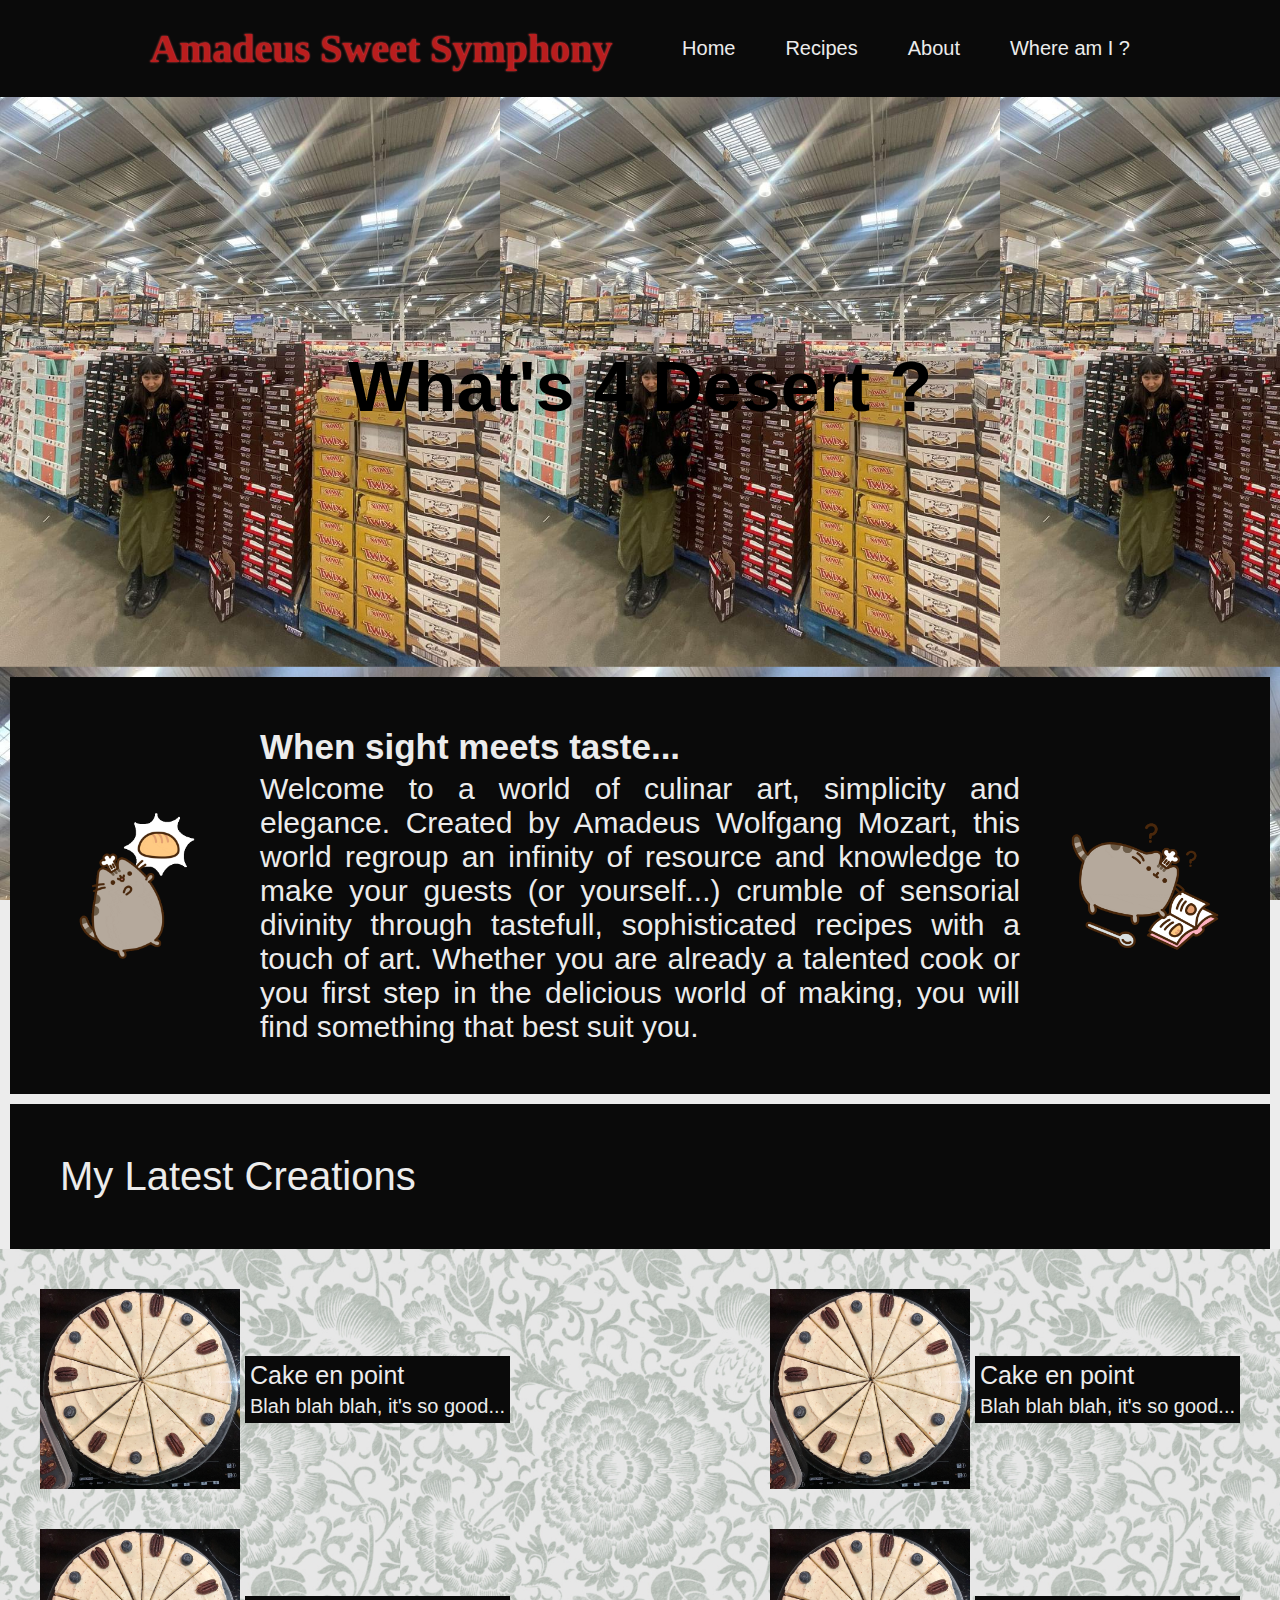
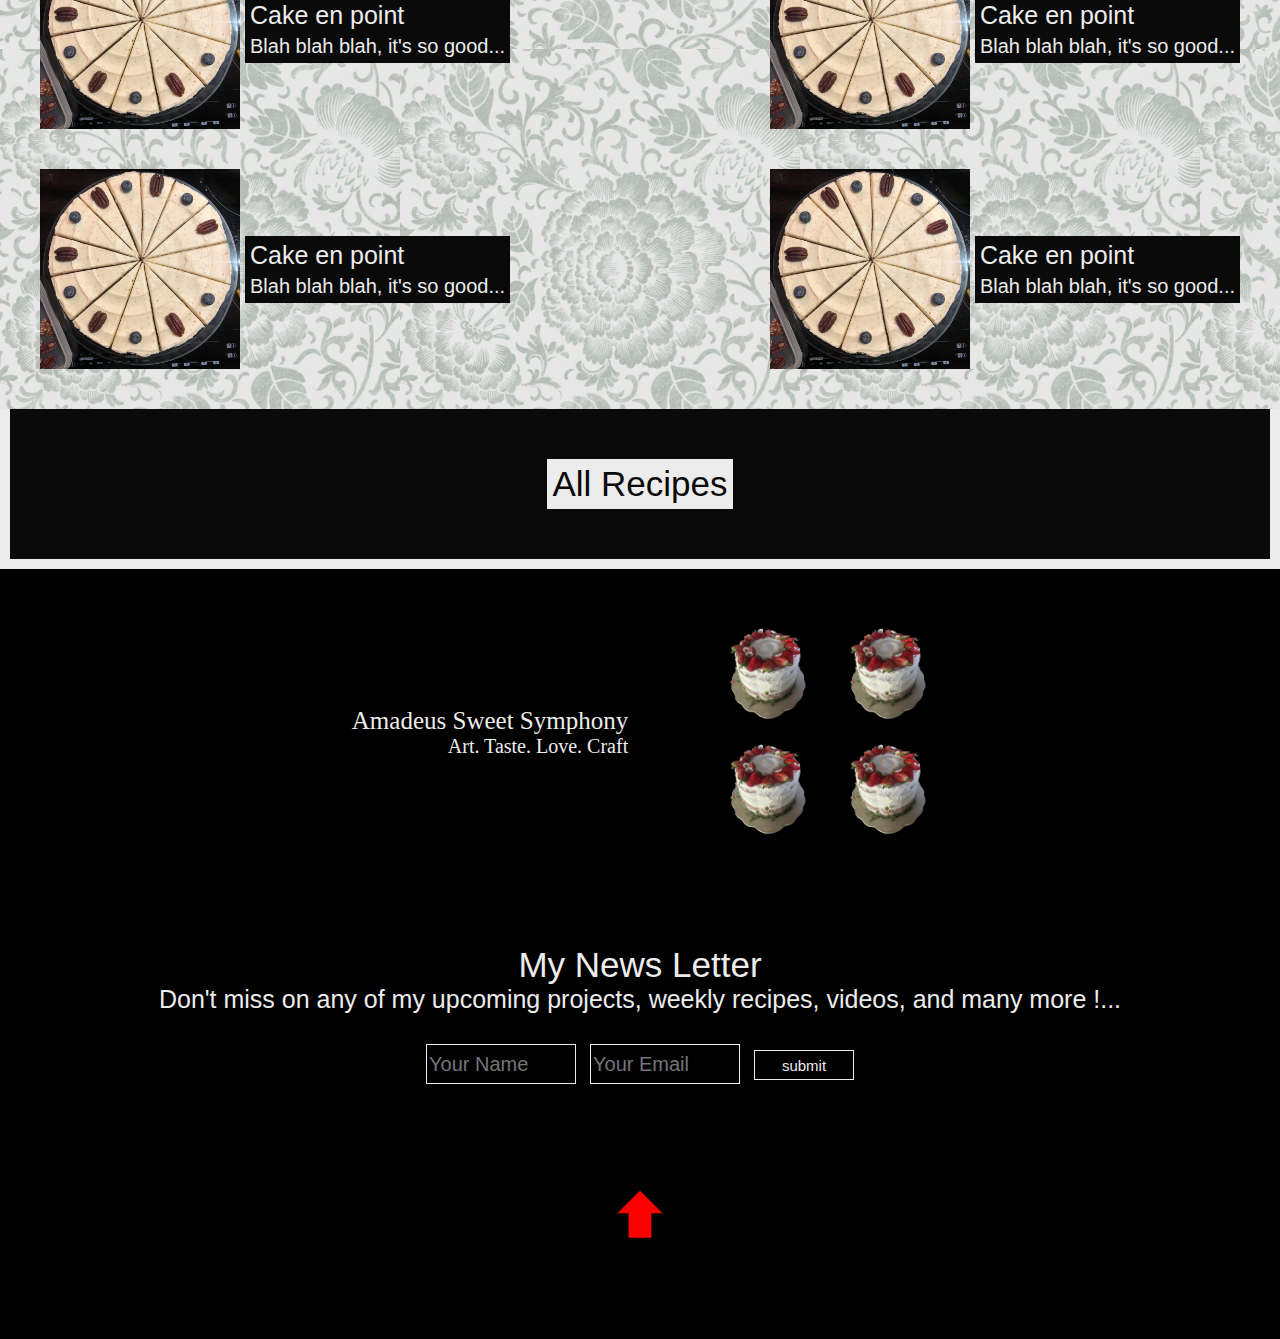
==== index.html @ 55753dbe "finish fotter placement and changed some img" ====
<!DOCTYPE html>
<html lang="en">
<head>
    <meta charset="UTF-8">
    <meta name="viewport" content="width=device-width, initial-scale=1.0">
    <title>First Odin Projects</title>
    <link rel="stylesheet" href="css.css">
</head>
<body>

    <!-- header -->
<div class="header" id="top">
  <div class="name">Amadeus Sweet Symphony</div>
  <ul>
    <li><a href="index.html">Home</a>
    <li id="drop-recipes"><a href="#">Recipes</a>
      <div class="dropdown-recipes">
        <a class="drop-elements" href="#">Cake and Desert</a>
        <a class="drop-elements" href="#">Vegan</a>
        <a class="drop-elements" href="#">Breads and Buns</a>
        <a class="drop-elements" href="#">Specials</a>
        <a class="drop-elements" href="#">Savory</a>
      </div></li>
    <li id="drop-recipes"><a href="#">About</a>
      <div class="dropdown-recipes">
        <a class="drop-elements" href="#">Who is Amadeus ?</a>
        <a class="drop-elements" href="#">Q&A</a>
        <a class="drop-elements" href="#">My must-have kitchen tools</a>
      </div></li>
    <li><a href="#">Where am I ?</a></li>
  </ul>
</div>

<!-- enjoy your meal -->
<div class="enjoy">What's 4 Desert ?</div>

<!-- intro text -->
<div class="intro-gif">
  <img src="image/bread-cat.gif" class="gif">
  <div class="intro">
    <div class="title-intro">When sight meets taste...</div>
    <div class="text-intro">Welcome to a world of culinar art, simplicity and
      elegance. Created by Amadeus Wolfgang Mozart, this world regroup an infinity
    of resource and knowledge to make your guests (or yourself...) crumble of sensorial
  divinity through tastefull, sophisticated recipes with a touch of art. Whether you are 
  already a talented cook or you first step in the delicious world of making, you will
  find something that best suit you.
</div>
  </div>
  <img src="image/book-cat.gif" class="gif">
</div>

<!-- latest creation -->
<div class="latest-creation">

  <div class="title-selection">My Latest Creations</div>

<div class="recipe-selection">
  <a href="#"><div class="link-recipe">
    <img src="image/carrotcake.jpeg" class="photo-link">
    <div class="title-descri-link">
      <div class="title-link">Cake en point</div>
      <div class="descri-link">Blah blah blah, it's so good...</div>
    </div>
  </div></a>

   <a href="#"><div class="link-recipe">
    <img src="image/carrotcake.jpeg" class="photo-link">
    <div class="title-descri-link">
      <div class="title-link">Cake en point</div>
      <div class="descri-link">Blah blah blah, it's so good...</div>
    </div>
   </div></a>

   <a href="#"><div class="link-recipe">
    <img src="image/carrotcake.jpeg" class="photo-link">
    <div class="title-descri-link">
      <div class="title-link">Cake en point</div>
      <div class="descri-link">Blah blah blah, it's so good...</div>
    </div>
   </div></a>

   <a href="#"><div class="link-recipe">
    <img src="image/carrotcake.jpeg" class="photo-link">
    <div class="title-descri-link">
      <div class="title-link">Cake en point</div>
      <div class="descri-link">Blah blah blah, it's so good...</div>
    </div>
   </div></a>

   <a href="#"><div class="link-recipe">
    <img src="image/carrotcake.jpeg" class="photo-link">
    <div class="title-descri-link">
      <div class="title-link">Cake en point</div>
      <div class="descri-link">Blah blah blah, it's so good...</div>
    </div>
   </div></a>

   <a href="#"><div class="link-recipe">
    <img src="image/carrotcake.jpeg" class="photo-link">
    <div class="title-descri-link">
      <div class="title-link">Cake en point</div>
      <div class="descri-link">Blah blah blah, it's so good...</div>
    </div>
   </div></a>
</div>

<a href="#"><div class="all-recipe">All Recipes</div></a>


</div>

<!-- social media -->
<div class="media">
  <div class="ama-love">
<div class="ama">Amadeus Sweet Symphony</div>
<div class="love">Art. Taste. Love. Craft</div>
  </div>

  <div class="icon-media">
<a class="pinterset" href="https://www.pinterest.fr/amed3e/" target="_blank"><img src="image/sweetcake.PNG"></a>
<a class="instagram" href="https://www.instagram.com/amed3e/" target="_blank"><img src="image/sweetcake.PNG"></a>
<a class="youtube"><img src="image/sweetcake.PNG"></a>
<a class="patreon"><img src="image/sweetcake.PNG"></a>
  </div>
</div>

<!-- news letter -->
<div class="news-letter">
  <div class="nl-title-descri">
    <div class="nl-title">My News Letter</div>
    <div class="nl-descri">Don't miss on any of my upcoming projects, weekly recipes, videos, and many more !...</div>
  </div>

  <form class="submit-section">
    <input type="text" class="fname" placeholder="Your Name">
    <input type="email" class="email" placeholder="Your Email">
    <input type="submit" value="submit" class="submit">
  </form>
</div>

<div class="red-arrow">
<a href="#top" class="arrow"><img src="image/red-arrow-down-icon-png-30.png"></a>
</div>


</body>
</html>
---- css.css ----
* {box-sizing:border-box}

body {margin: 0;
background-image: url(image/douille-costco.jpeg);
background-size: 500px;
background-color: rgb(236, 236, 236);
background-attachment: fixed;}
html, body {scroll-behavior: smooth;}


/* header */
.header {display: flex;
justify-content: space-between;
align-items: center;
padding: 25px 150px;
background-color: rgb(10, 10, 10);
}

.name {color: rgb(185, 29, 29);
text-shadow: 0 0 2px #fc5757;
font-size: 40px;
font-family: Cambria, Cochin, Georgia, Times, 'Times New Roman', serif;
font-weight: bold;}

ul {margin: 0;
padding: 0;
display: flex;
justify-content: center;
align-items: center;
gap: 50px;}

li {list-style-type: none;
font-size: 20px;
font-family: 'Gill Sans', 'Gill Sans MT', Calibri, 'Trebuchet MS', sans-serif;}

a {text-decoration: none;
color: rgb(236, 236, 236);}
a:hover {color: rgb(185, 29, 29);}

.dropdown-recipes {
    display: none;
    position: absolute;
padding: 15px 10px 0;
background-color: rgb(10, 10, 10);}
#drop-recipes:hover .dropdown-recipes {display: flex;
flex-direction: column;
}
.drop-elements {margin-bottom: 10px;
color: rgb(236, 236, 236);}
.drop-elements:hover {color: rgb(200, 188, 247)}

/* enjoy your meal */
.enjoy {font-size: 70px;
font-family: 'Gill Sans', 'Gill Sans MT', Calibri, 'Trebuchet MS', sans-serif;
margin: 250px 100px;
text-align: center;
font-weight: bold;}



/* intro text */

.gif {width: 150px;
}
.intro-gif {background-color: rgb(10, 10, 10);
    margin: 250px 10px 0;
    display: flex;
justify-content: space-between;
align-items: center;
color: rgb(236, 236, 236);
font-family: 'Gill Sans', 'Gill Sans MT', Calibri, 'Trebuchet MS', sans-serif;
padding: 50px;
gap: 50px;
}
.intro {display: flex;
flex-direction: column;
justify-content: center;
align-self: center;
gap: 5px;
}
.title-intro {font-size: 35px;
align-self: flex-start;
font-weight: bold;
}
.text-intro {font-size: 30px;
text-align: justify;
}

/* latest creation */
.latest-creation {background-color: rgb(10, 10, 10);
margin: 10px;
display: flex;
flex-direction: column;
align-items: center;
padding: 50px;
}
.title-selection {align-self: flex-start;
font-size: 40px;
font-family: 'Gill Sans', 'Gill Sans MT', Calibri, 'Trebuchet MS', sans-serif;
color: rgb(236, 236, 236);
margin-bottom: 50px;}

.photo-link {width: 200px;
height: 200px;
object-fit: cover;
}
.recipe-selection {display: flex;
    justify-content: space-between;
background-image: url(image/vert.png);
background-size: 400px;
padding: 40px;
width: 100vw;
gap: 40px;
flex-wrap: wrap;
}
.link-recipe {display: flex;
justify-content: center;
align-items: center;
gap: 5px;
color: rgb(236, 236, 236);
font-size: 20px;
font-family: 'Gill Sans', 'Gill Sans MT', Calibri, 'Trebuchet MS', sans-serif;
}
.title-descri-link {display: block;
background-color: rgb(10, 10, 10);
padding: 5px;
}
.title-link {font-size: 25px;
margin-bottom: 5px;}

.all-recipe {align-self: center;
font-size: 35px;
font-family: 'Gill Sans', 'Gill Sans MT', Calibri, 'Trebuchet MS', sans-serif;
margin-top: 50px;
background-color: rgb(236, 236, 236);
color: rgb(10, 10, 10);
padding: 5px;
}
.all-recipe:hover {background-color: rgb(212, 212, 212);}

/* social media */
.media {background-color: black;
margin-top: 10px;
color: rgb(236, 236, 236);
padding: 50px;
display: flex;
justify-content: center;
align-items: center;
gap: 100px;
}

.ama-love {text-align: right;
}
.ama {font-size: 25px;
}
.love {font-size: 20px;
}

.icon-media img {width: 80px;
}
.icon-media {display: flex;
width: 200px;
flex-wrap: wrap;
justify-content: space-between;
gap: 5px;
}

/* news letter */
.news-letter {background-color: black;
display: flex;
flex-direction: column;
align-items: center;
color: rgb(236, 236, 236);
padding: 50px 0;}

.nl-title-descri {text-align: center;
font-family: 'Gill Sans', 'Gill Sans MT', Calibri, 'Trebuchet MS', sans-serif;
font-size: 25px;
margin-bottom: 25px;
}
.nl-title {font-size: 35px;
}

input {margin: 5px;}
.fname, .email {width: 150px;
height: 40px;
font-size: 20px;
color: rgb(185, 29, 29);
border: rgb(236, 236, 236) solid 1px;
background-color: black;
}
.submit {width: 100px;
height: 30px;
font-size: 15px;
border: rgb(236, 236, 236) solid 1px;
background-color: black;
color: rgb(236, 236, 236);
}
.submit:hover {color: rgb(185, 29, 29);
    border: rgb(185, 29, 29) solid 1px;
}

.red-arrow {background-color: black;
    padding: 50px 0 100px;
}
.red-arrow img {width: 50px;
transform: rotate(180deg);
display: block;
margin-left: auto;
margin-right: auto;}
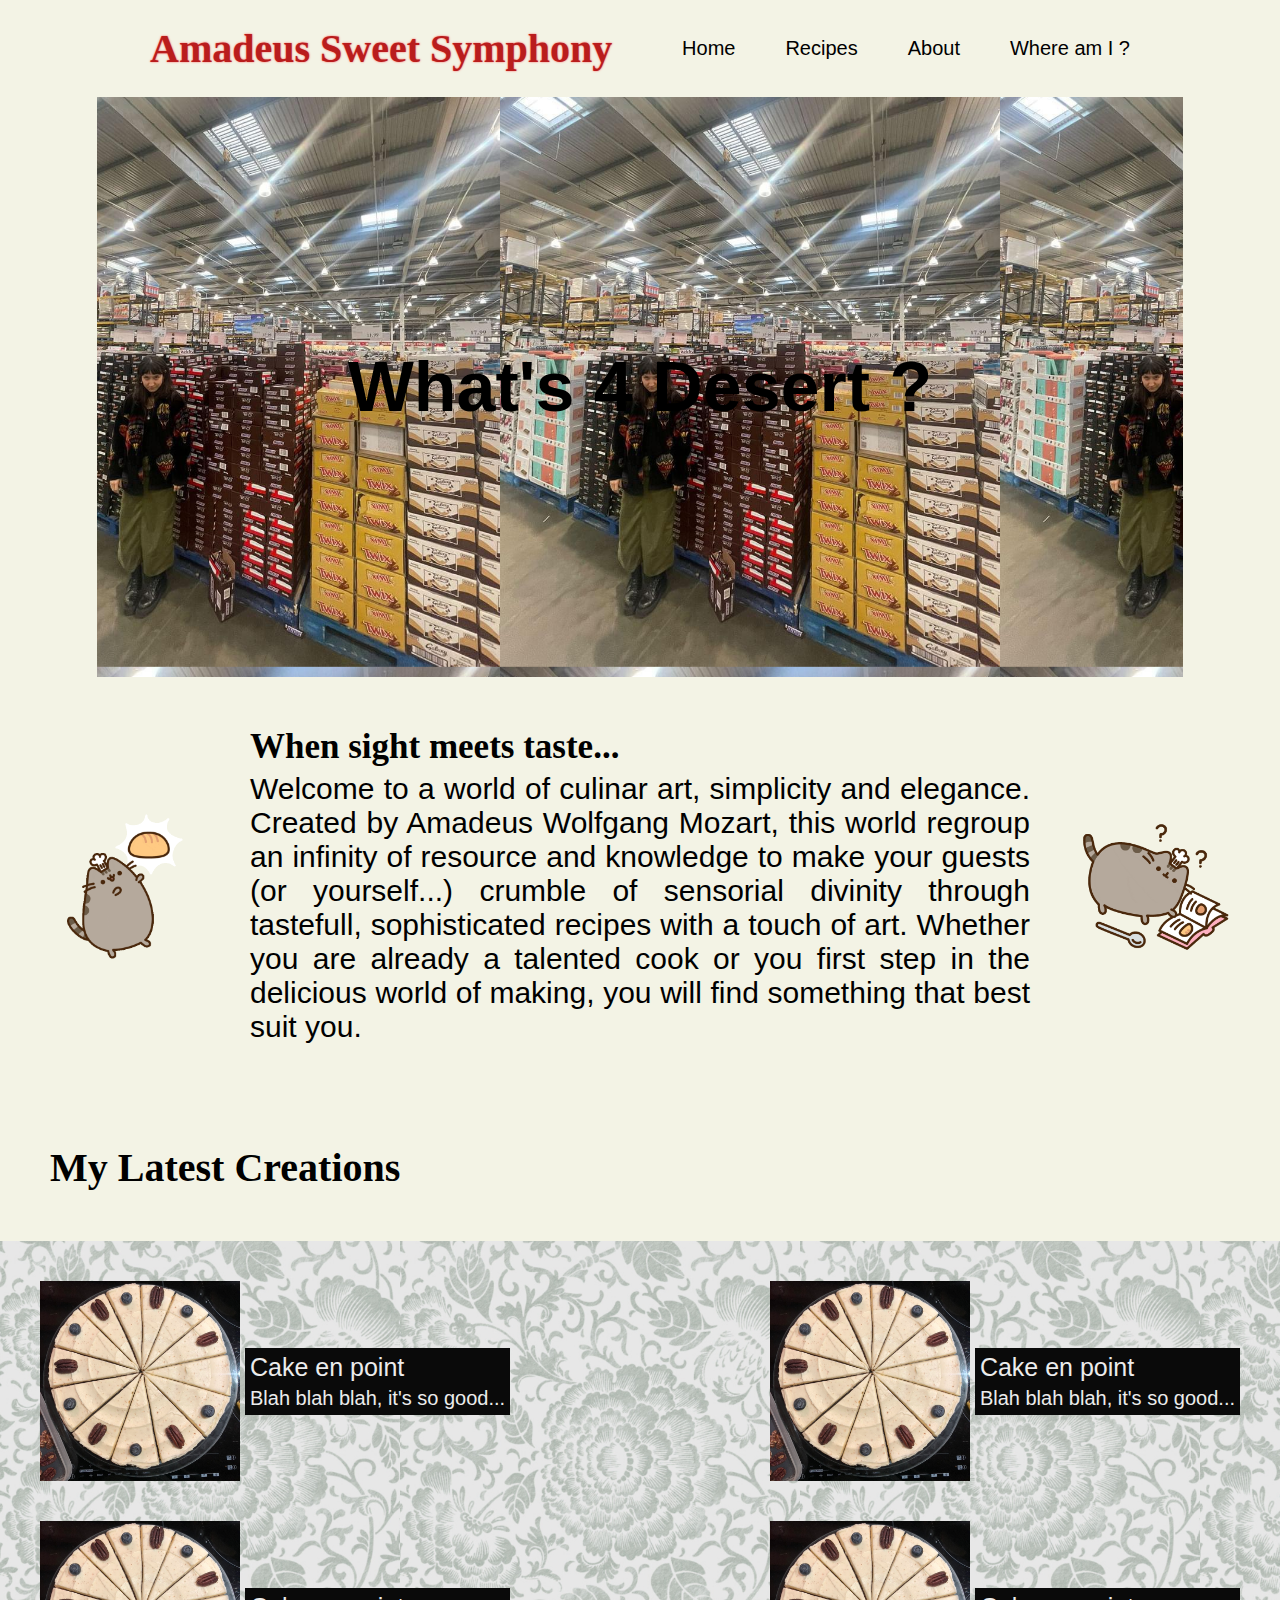
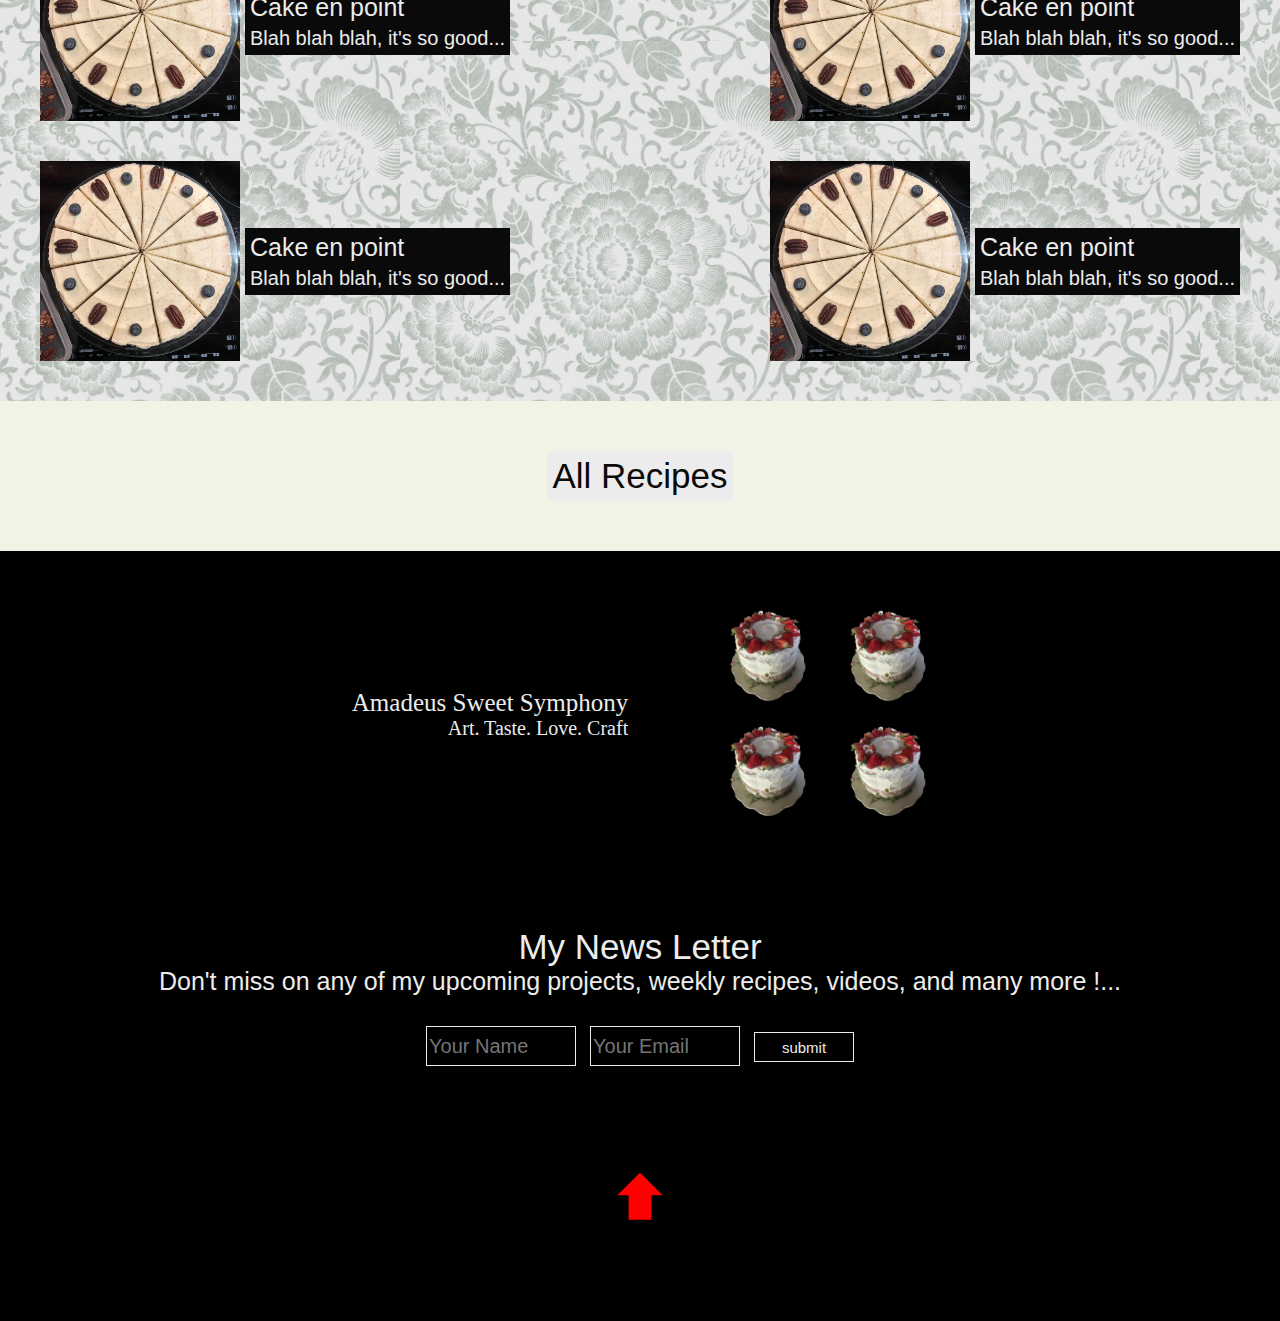
==== commit 316b2b25: "changed color scheme to ivory, change layout a bit" ====
--- a/index.html
+++ b/index.html
@@ -32,7 +32,11 @@
 </div>
 
 <!-- enjoy your meal -->
+<div class="enjoythree">
+  <div class="borderenjoy"></div>
 <div class="enjoy">What's 4 Desert ?</div>
+<div class="borderenjoy"></div>
+</div>
 
 <!-- intro text -->
 <div class="intro-gif">
--- a/css.css
+++ b/css.css
@@ -3,7 +3,6 @@
 body {margin: 0;
 background-image: url(image/douille-costco.jpeg);
 background-size: 500px;
-background-color: rgb(236, 236, 236);
 background-attachment: fixed;}
 html, body {scroll-behavior: smooth;}
 
@@ -13,7 +12,7 @@
 justify-content: space-between;
 align-items: center;
 padding: 25px 150px;
-background-color: rgb(10, 10, 10);
+background-color: #f3f3e5;
 }
 
 .name {color: rgb(185, 29, 29);
@@ -34,7 +33,7 @@
 font-family: 'Gill Sans', 'Gill Sans MT', Calibri, 'Trebuchet MS', sans-serif;}
 
 a {text-decoration: none;
-color: rgb(236, 236, 236);}
+color: black;}
 a:hover {color: rgb(185, 29, 29);}
 
 .dropdown-recipes {
@@ -46,7 +45,7 @@
 flex-direction: column;
 }
 .drop-elements {margin-bottom: 10px;
-color: rgb(236, 236, 236);}
+color: #f3f3e5;}
 .drop-elements:hover {color: rgb(200, 188, 247)}
 
 /* enjoy your meal */
@@ -55,6 +54,10 @@
 margin: 250px 100px;
 text-align: center;
 font-weight: bold;}
+.borderenjoy {background-color: #f3f3e5;
+width: 97px;}
+.enjoythree {display: flex;
+justify-content: space-between;}
 
 
 
@@ -62,12 +65,11 @@
 
 .gif {width: 150px;
 }
-.intro-gif {background-color: rgb(10, 10, 10);
-    margin: 250px 10px 0;
+.intro-gif {background-color: #f3f3e5;
     display: flex;
 justify-content: space-between;
 align-items: center;
-color: rgb(236, 236, 236);
+color: black;
 font-family: 'Gill Sans', 'Gill Sans MT', Calibri, 'Trebuchet MS', sans-serif;
 padding: 50px;
 gap: 50px;
@@ -81,14 +83,14 @@
 .title-intro {font-size: 35px;
 align-self: flex-start;
 font-weight: bold;
+font-family: Georgia, 'Times New Roman', Times, serif;
 }
 .text-intro {font-size: 30px;
 text-align: justify;
 }
 
 /* latest creation */
-.latest-creation {background-color: rgb(10, 10, 10);
-margin: 10px;
+.latest-creation {background-color: #f3f3e5;
 display: flex;
 flex-direction: column;
 align-items: center;
@@ -96,9 +98,10 @@
 }
 .title-selection {align-self: flex-start;
 font-size: 40px;
-font-family: 'Gill Sans', 'Gill Sans MT', Calibri, 'Trebuchet MS', sans-serif;
-color: rgb(236, 236, 236);
-margin-bottom: 50px;}
+font-family: Georgia, 'Times New Roman', Times, serif;
+color: black;
+margin-bottom: 50px;
+font-weight: bold;}
 
 .photo-link {width: 200px;
 height: 200px;
@@ -140,7 +143,6 @@
 
 /* social media */
 .media {background-color: black;
-margin-top: 10px;
 color: rgb(236, 236, 236);
 padding: 50px;
 display: flex;
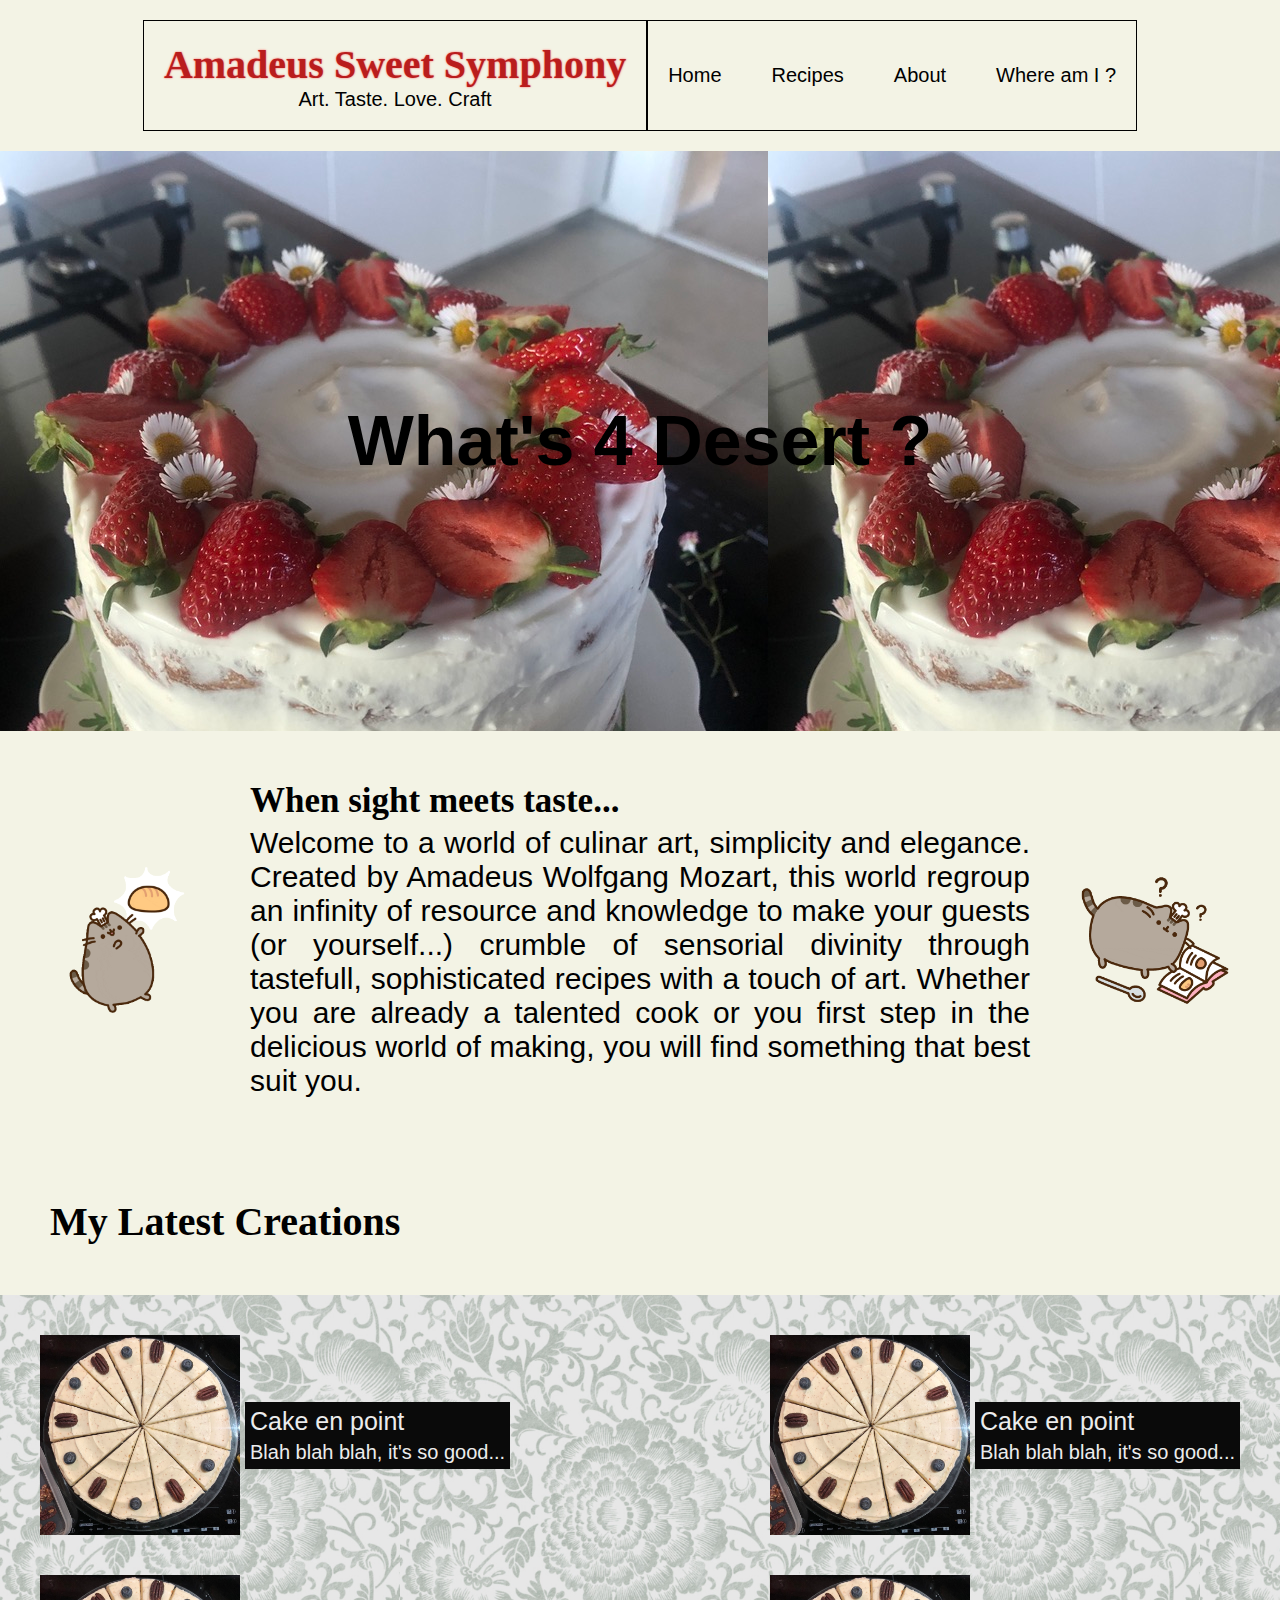
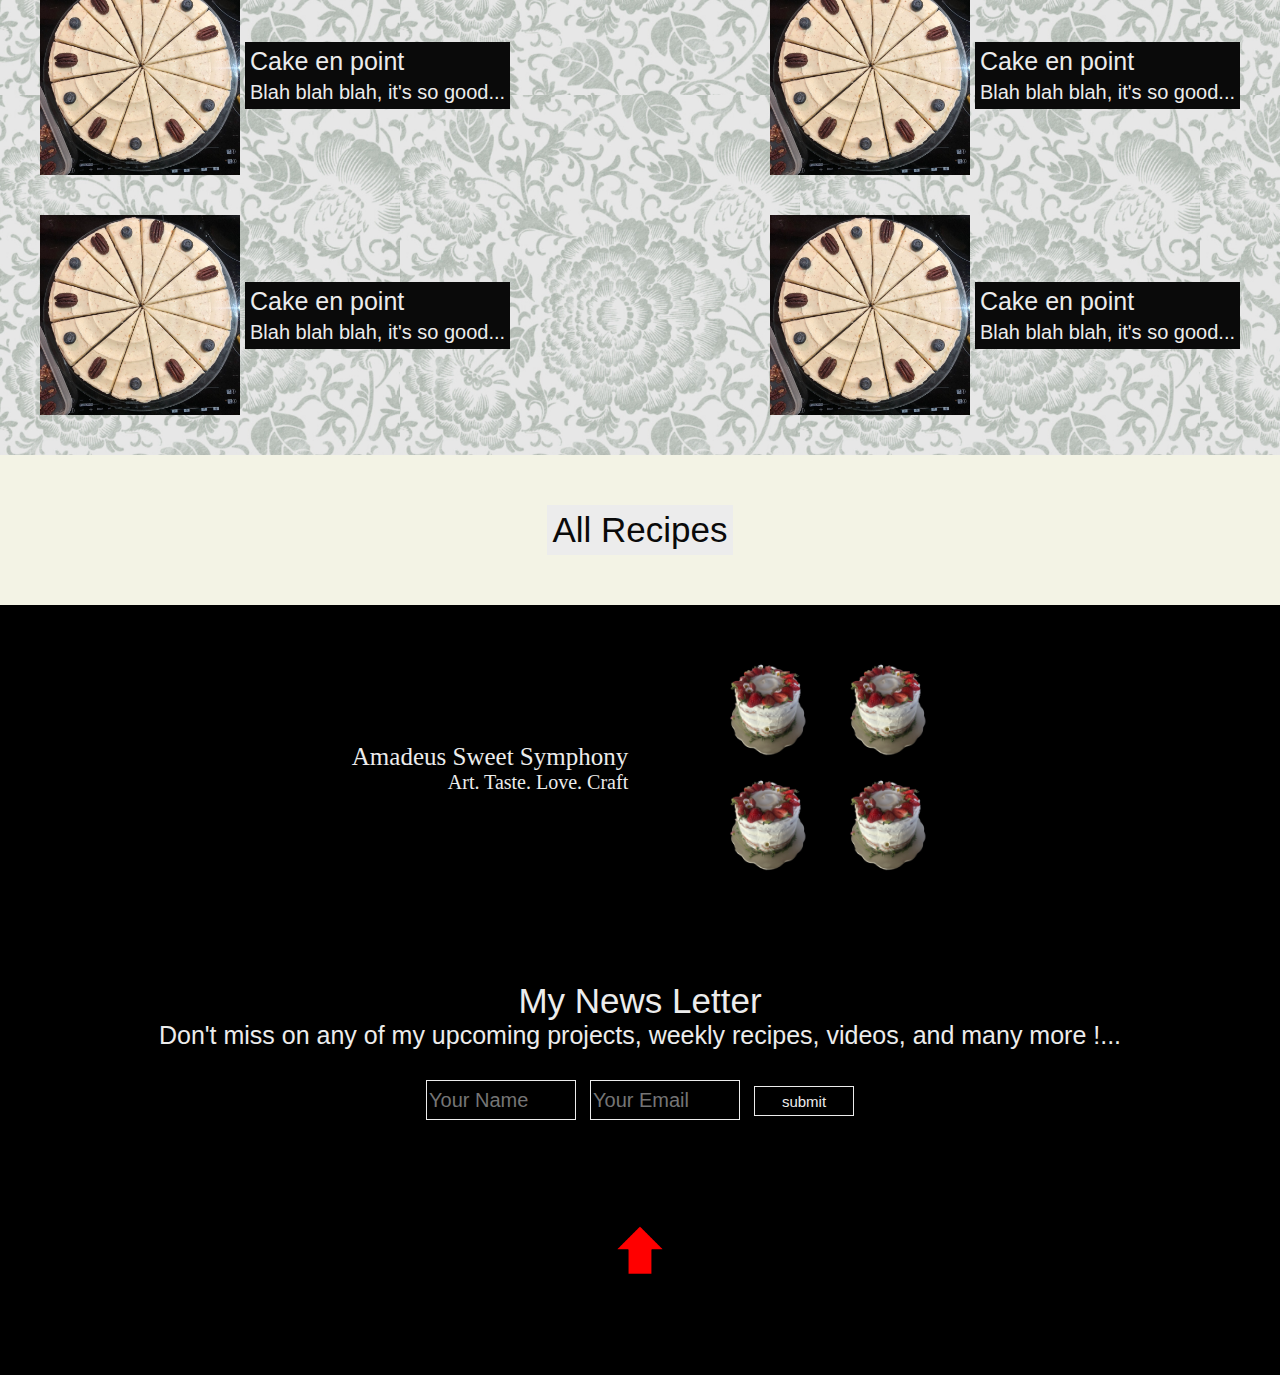
==== commit fd7a9eb8: "change header, add border, remove enjoy meal side border" ====
--- a/index.html
+++ b/index.html
@@ -10,7 +10,11 @@
 
     <!-- header -->
 <div class="header" id="top">
+  <div class="titros">
   <div class="name">Amadeus Sweet Symphony</div>
+  <div class="soustitre">Art. Taste. Love. Craft</div>
+</div>
+
   <ul>
     <li><a href="index.html">Home</a>
     <li id="drop-recipes"><a href="#">Recipes</a>
@@ -29,6 +33,7 @@
       </div></li>
     <li><a href="#">Where am I ?</a></li>
   </ul>
+
 </div>
 
 <!-- enjoy your meal -->
--- a/css.css
+++ b/css.css
@@ -1,20 +1,30 @@
 * {box-sizing:border-box}
 
 body {margin: 0;
-background-image: url(image/douille-costco.jpeg);
-background-size: 500px;
+background-image: url(image/strawberry_whitecake.jpeg);
+/* background-size: 1100px; */
 background-attachment: fixed;}
 html, body {scroll-behavior: smooth;}
 
 
 /* header */
 .header {display: flex;
-justify-content: space-between;
-align-items: center;
-padding: 25px 150px;
+justify-content: center;
+align-items: center;
+padding: 20px;
 background-color: #f3f3e5;
 }
-
+.titros {font-size: 20px;
+display: flex;
+flex-direction: column;
+align-items: center;
+font-family: 'Gill Sans', 'Gill Sans MT', Calibri, 'Trebuchet MS', sans-serif;
+border: black 1px solid;
+padding: 20px;
+height: 111px;
+width: auto;
+justify-content: center;
+}
 .name {color: rgb(185, 29, 29);
 text-shadow: 0 0 2px #fc5757;
 font-size: 40px;
@@ -22,11 +32,15 @@
 font-weight: bold;}
 
 ul {margin: 0;
-padding: 0;
-display: flex;
-justify-content: center;
-align-items: center;
-gap: 50px;}
+padding: 20px;
+display: flex;
+justify-content: center;
+align-items: center;
+gap: 50px;
+border: black 1px solid;
+height: 111px;
+width: auto;
+}
 
 li {list-style-type: none;
 font-size: 20px;
@@ -54,10 +68,10 @@
 margin: 250px 100px;
 text-align: center;
 font-weight: bold;}
-.borderenjoy {background-color: #f3f3e5;
+/* .borderenjoy {background-color: #f3f3e5;
 width: 97px;}
 .enjoythree {display: flex;
-justify-content: space-between;}
+justify-content: space-between;} */
 
 
 
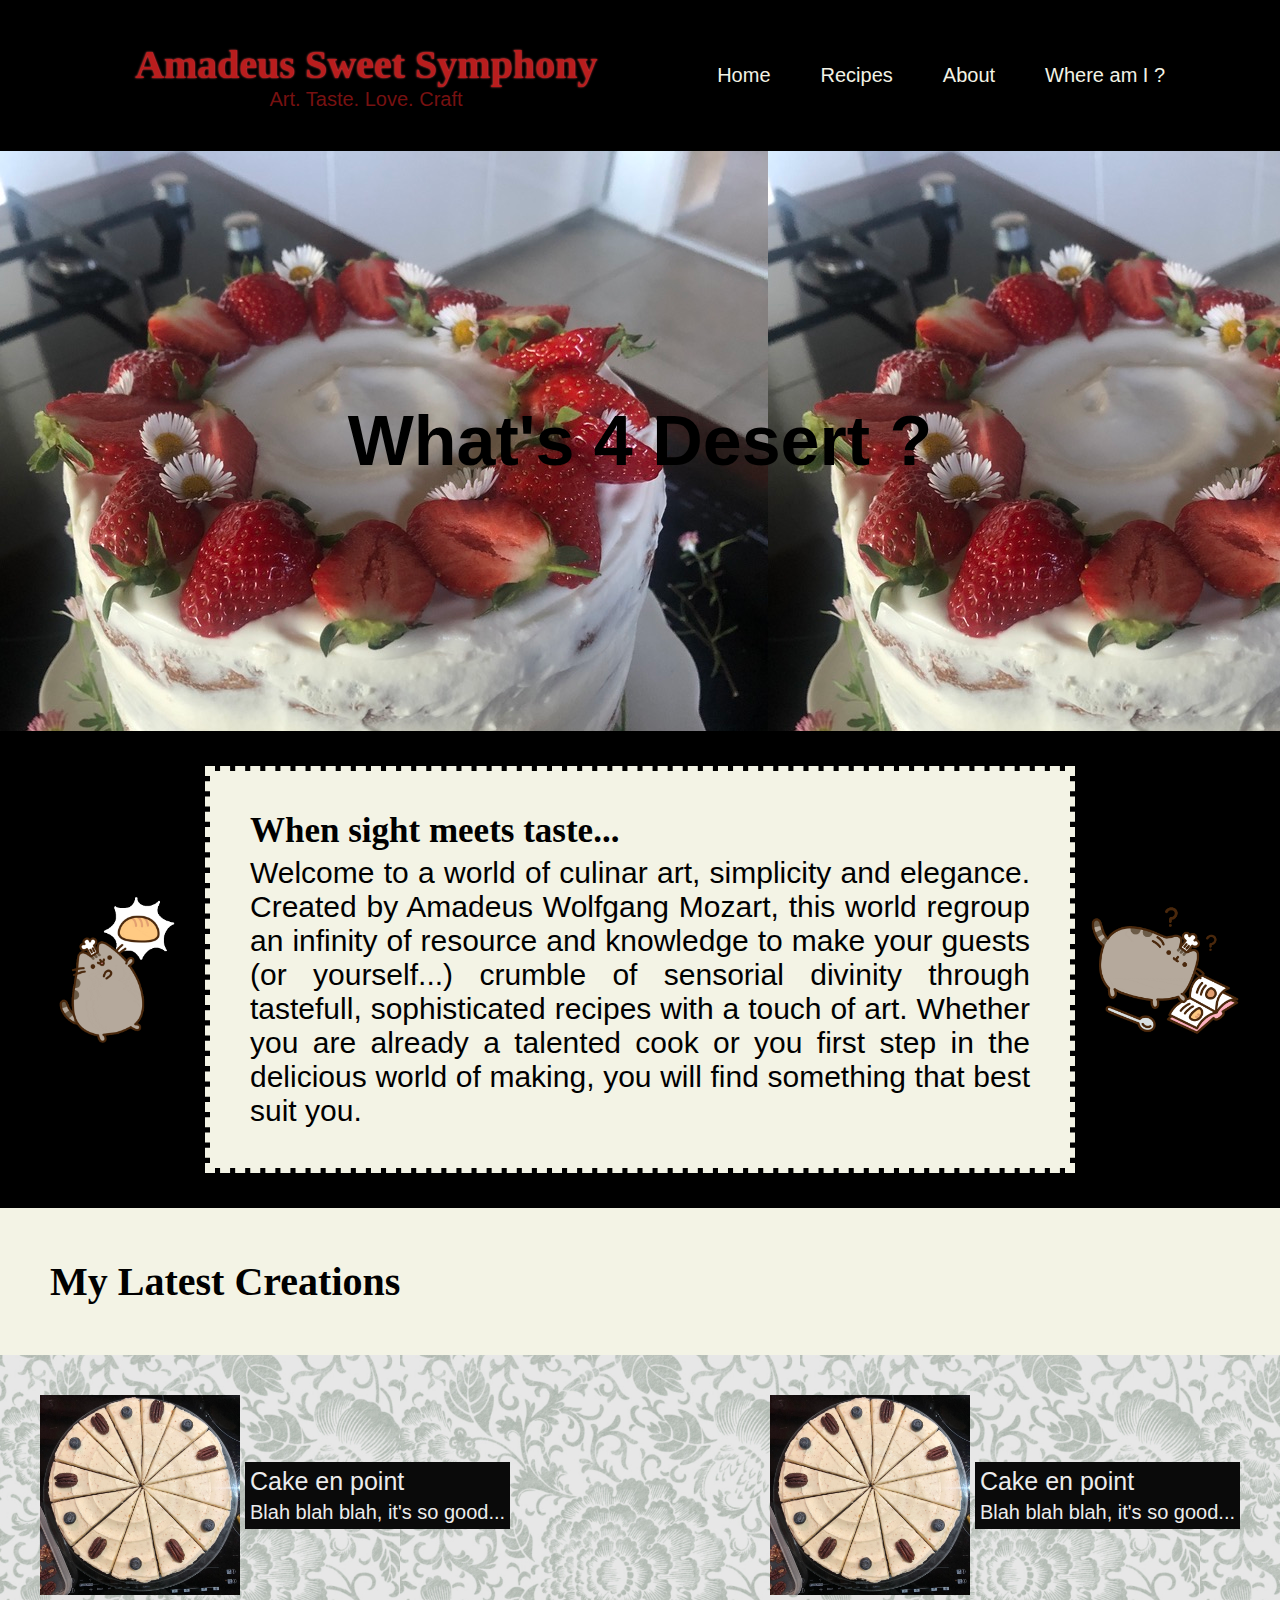
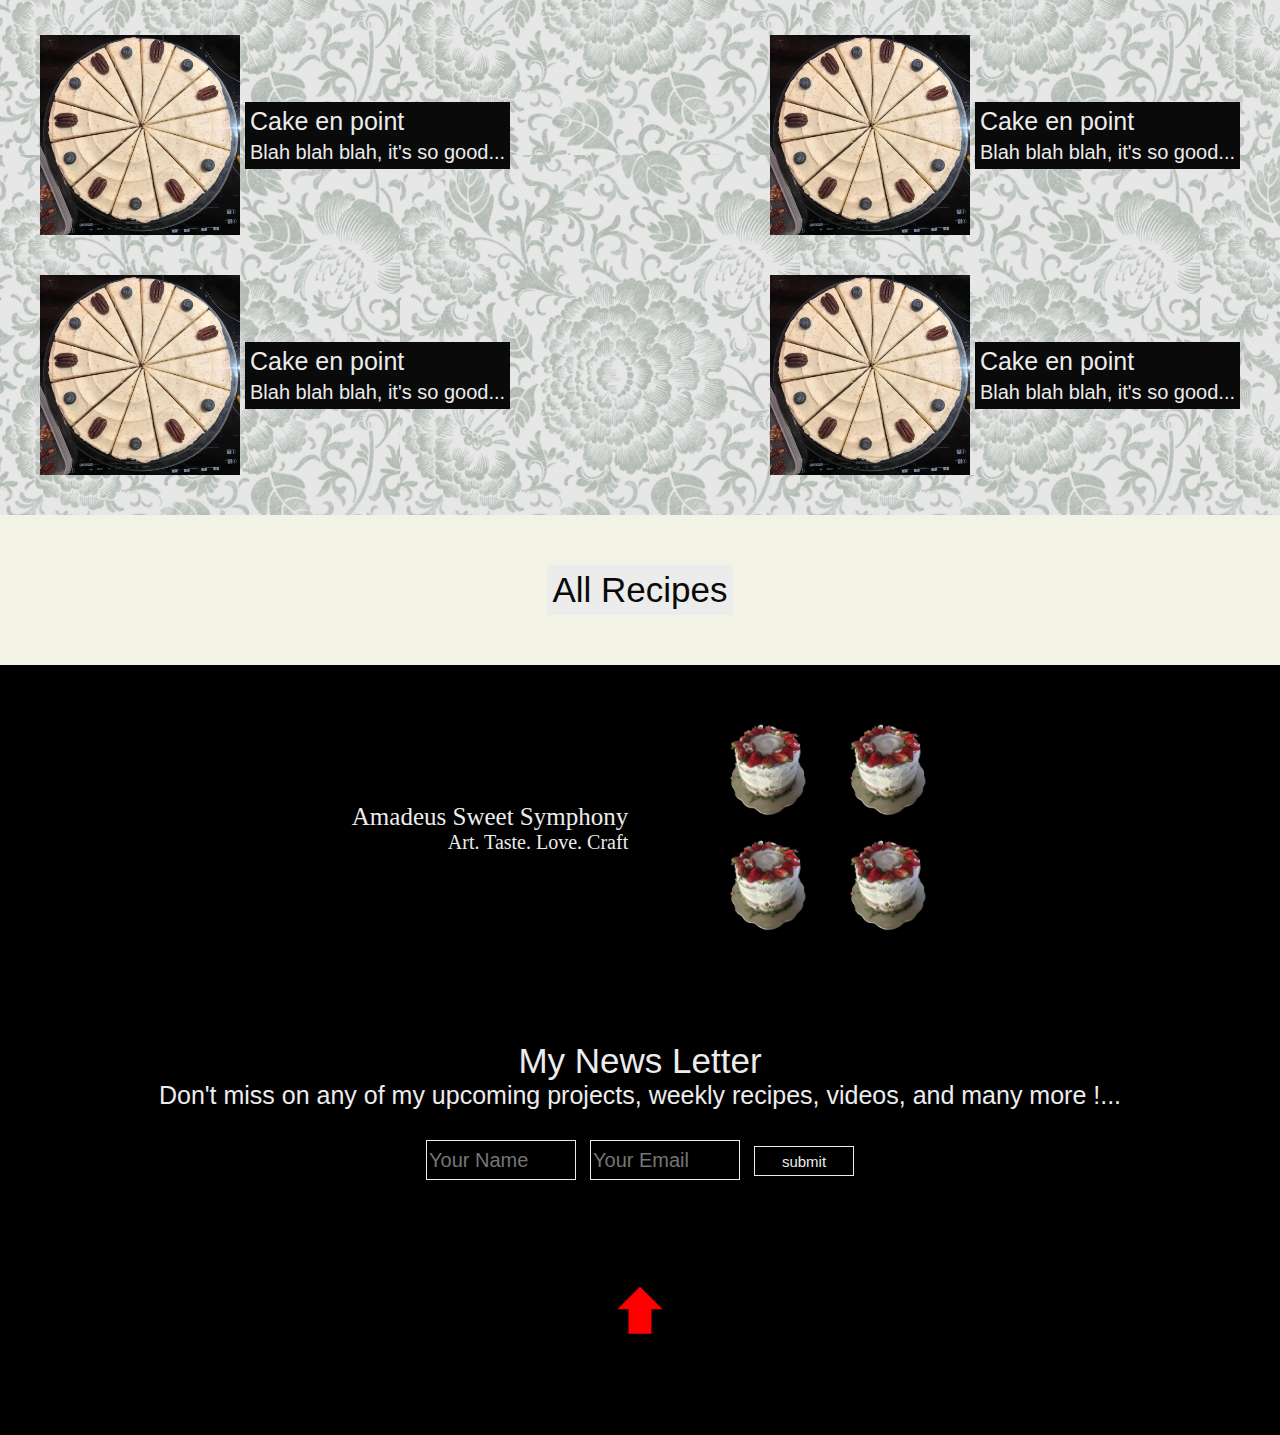
==== commit 4390c8a4: "change for good the header and color scheme of the page, add dotted outline to intro text" ====
--- a/index.html
+++ b/index.html
@@ -10,10 +10,10 @@
 
     <!-- header -->
 <div class="header" id="top">
-  <div class="titros">
+  <a href="index.html"><div class="titros">
   <div class="name">Amadeus Sweet Symphony</div>
   <div class="soustitre">Art. Taste. Love. Craft</div>
-</div>
+</div></a>
 
   <ul>
     <li><a href="index.html">Home</a>
--- a/css.css
+++ b/css.css
@@ -3,7 +3,8 @@
 body {margin: 0;
 background-image: url(image/strawberry_whitecake.jpeg);
 /* background-size: 1100px; */
-background-attachment: fixed;}
+/* background-attachment: fixed; */
+}
 html, body {scroll-behavior: smooth;}
 
 
@@ -11,19 +12,20 @@
 .header {display: flex;
 justify-content: center;
 align-items: center;
+gap:100px;
 padding: 20px;
-background-color: #f3f3e5;
+background-color: black;
 }
 .titros {font-size: 20px;
 display: flex;
 flex-direction: column;
 align-items: center;
 font-family: 'Gill Sans', 'Gill Sans MT', Calibri, 'Trebuchet MS', sans-serif;
-border: black 1px solid;
 padding: 20px;
 height: 111px;
 width: auto;
 justify-content: center;
+color:rgb(119, 17, 17)
 }
 .name {color: rgb(185, 29, 29);
 text-shadow: 0 0 2px #fc5757;
@@ -32,12 +34,11 @@
 font-weight: bold;}
 
 ul {margin: 0;
-padding: 20px;
+padding: 0;
 display: flex;
 justify-content: center;
 align-items: center;
 gap: 50px;
-border: black 1px solid;
 height: 111px;
 width: auto;
 }
@@ -47,14 +48,14 @@
 font-family: 'Gill Sans', 'Gill Sans MT', Calibri, 'Trebuchet MS', sans-serif;}
 
 a {text-decoration: none;
-color: black;}
-a:hover {color: rgb(185, 29, 29);}
+color: #f3f3e5;}
+li a:hover {color: rgb(185, 29, 29);}
 
 .dropdown-recipes {
     display: none;
     position: absolute;
 padding: 15px 10px 0;
-background-color: rgb(10, 10, 10);}
+background-color: black}
 #drop-recipes:hover .dropdown-recipes {display: flex;
 flex-direction: column;
 }
@@ -79,20 +80,24 @@
 
 .gif {width: 150px;
 }
-.intro-gif {background-color: #f3f3e5;
-    display: flex;
-justify-content: space-between;
+.intro-gif {background-color: black;
+display: flex;
+justify-content: center;
 align-items: center;
 color: black;
 font-family: 'Gill Sans', 'Gill Sans MT', Calibri, 'Trebuchet MS', sans-serif;
-padding: 50px;
-gap: 50px;
+padding: 40px;
+gap: 20px;
 }
 .intro {display: flex;
 flex-direction: column;
 justify-content: center;
 align-self: center;
 gap: 5px;
+max-width: 1111px;
+background-color: #f3f3e5;
+padding :40px;
+outline: #f3f3e5 5px dashed;
 }
 .title-intro {font-size: 35px;
 align-self: flex-start;
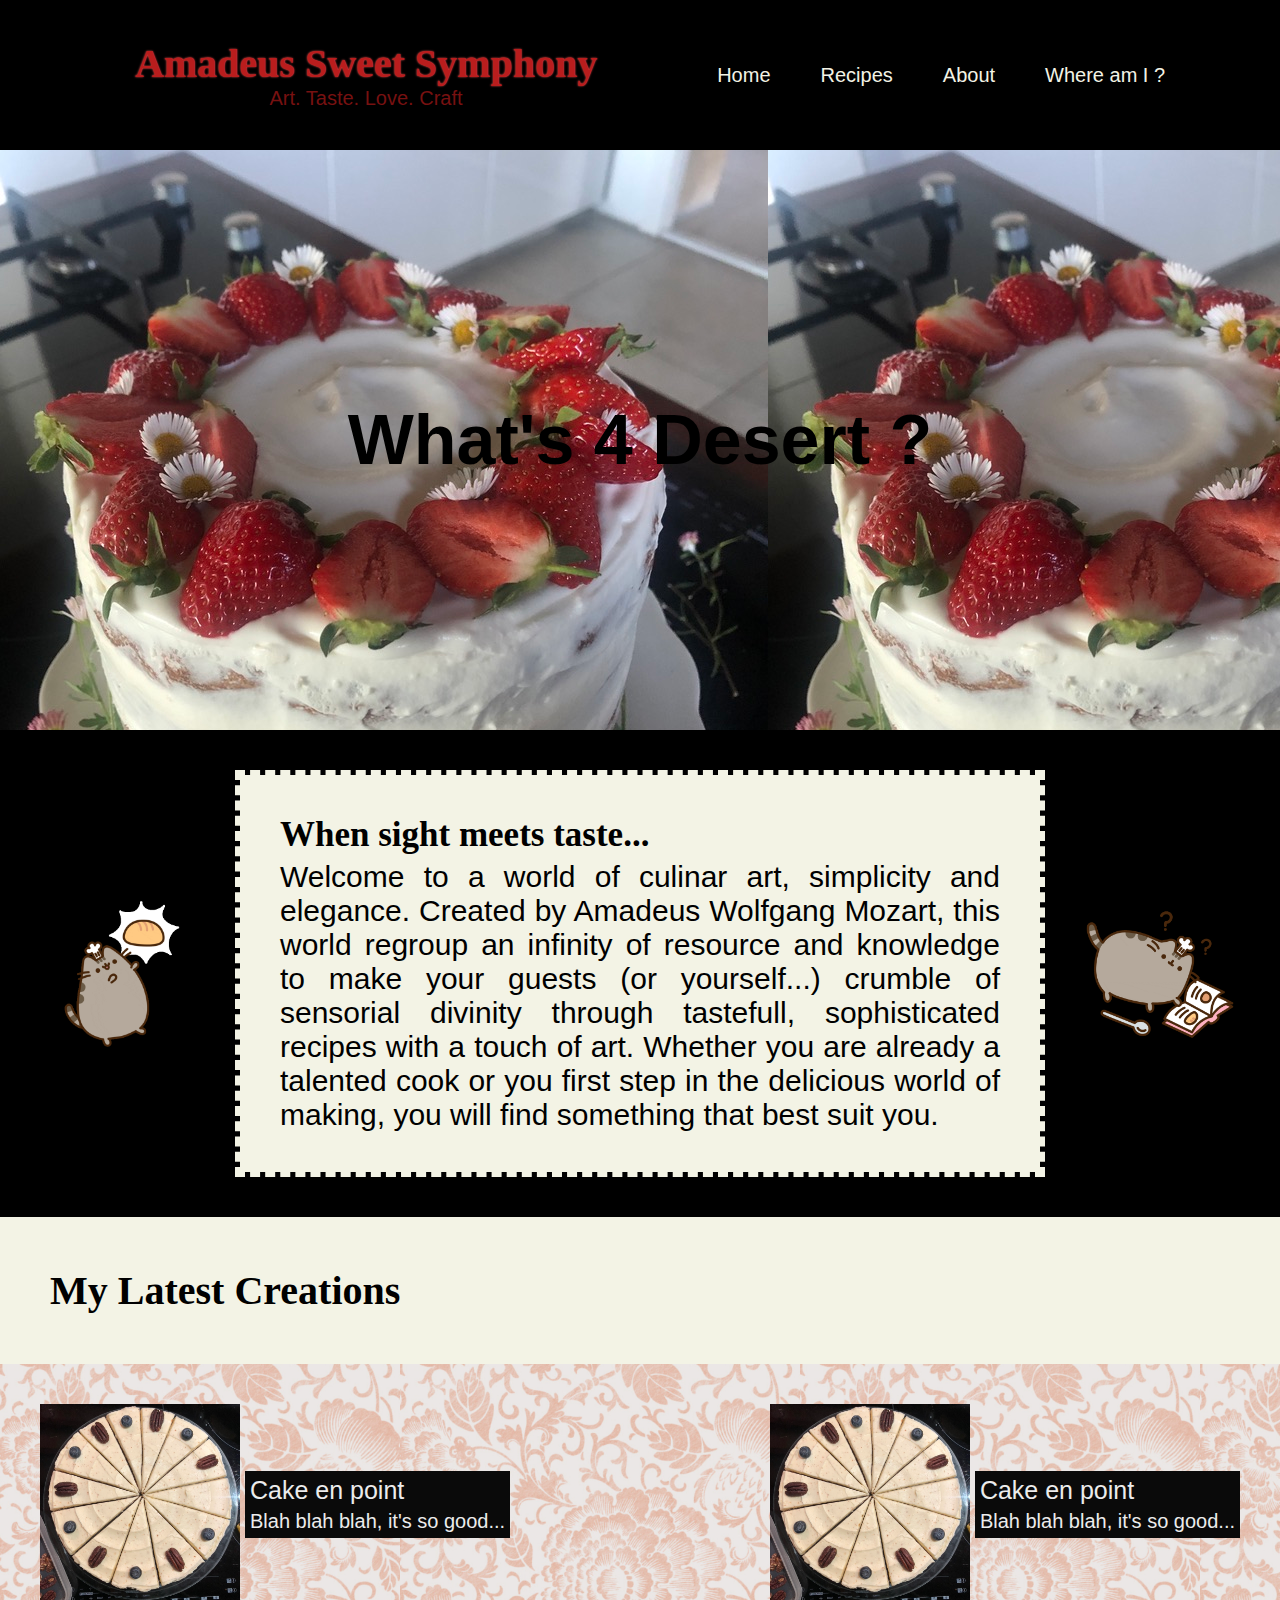
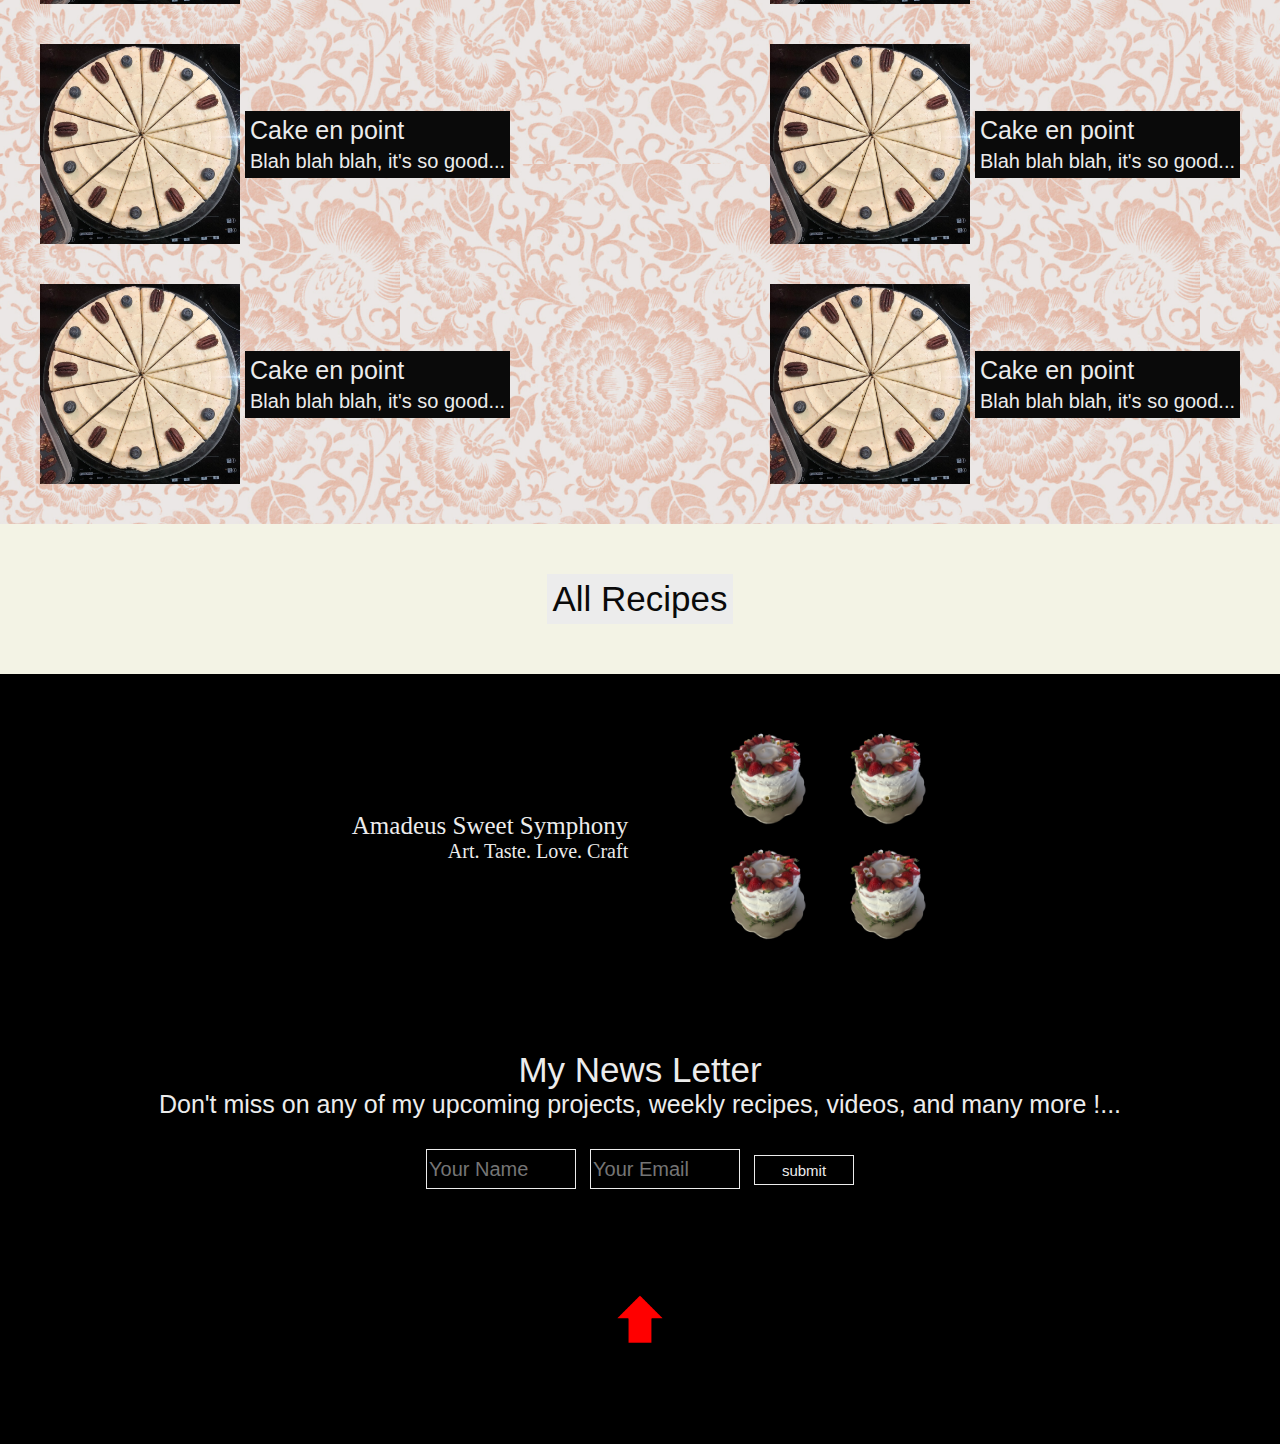
==== commit b3458b27: "change padding intro index, create recipe html and css - made header, desert section html" ====
--- a/index.html
+++ b/index.html
@@ -17,9 +17,9 @@
 
   <ul>
     <li><a href="index.html">Home</a>
-    <li id="drop-recipes"><a href="#">Recipes</a>
+    <li id="drop-recipes"><a href="recipes/recipe-home.html">Recipes</a>
       <div class="dropdown-recipes">
-        <a class="drop-elements" href="#">Cake and Desert</a>
+        <a class="drop-elements" href="#">Desert</a>
         <a class="drop-elements" href="#">Vegan</a>
         <a class="drop-elements" href="#">Breads and Buns</a>
         <a class="drop-elements" href="#">Specials</a>
@@ -37,11 +37,7 @@
 </div>
 
 <!-- enjoy your meal -->
-<div class="enjoythree">
-  <div class="borderenjoy"></div>
 <div class="enjoy">What's 4 Desert ?</div>
-<div class="borderenjoy"></div>
-</div>
 
 <!-- intro text -->
 <div class="intro-gif">
--- a/css.css
+++ b/css.css
@@ -22,8 +22,6 @@
 align-items: center;
 font-family: 'Gill Sans', 'Gill Sans MT', Calibri, 'Trebuchet MS', sans-serif;
 padding: 20px;
-height: 111px;
-width: auto;
 justify-content: center;
 color:rgb(119, 17, 17)
 }
@@ -39,8 +37,6 @@
 justify-content: center;
 align-items: center;
 gap: 50px;
-height: 111px;
-width: auto;
 }
 
 li {list-style-type: none;
@@ -69,10 +65,6 @@
 margin: 250px 100px;
 text-align: center;
 font-weight: bold;}
-/* .borderenjoy {background-color: #f3f3e5;
-width: 97px;}
-.enjoythree {display: flex;
-justify-content: space-between;} */
 
 
 
@@ -86,8 +78,8 @@
 align-items: center;
 color: black;
 font-family: 'Gill Sans', 'Gill Sans MT', Calibri, 'Trebuchet MS', sans-serif;
-padding: 40px;
-gap: 20px;
+padding: 45px;
+gap: 45px;
 }
 .intro {display: flex;
 flex-direction: column;
@@ -128,7 +120,7 @@
 }
 .recipe-selection {display: flex;
     justify-content: space-between;
-background-image: url(image/vert.png);
+background-image: url(image/orange.png);
 background-size: 400px;
 padding: 40px;
 width: 100vw;
@@ -158,7 +150,7 @@
 color: rgb(10, 10, 10);
 padding: 5px;
 }
-.all-recipe:hover {background-color: rgb(212, 212, 212);}
+.all-recipe:hover {background-color: rgb(200, 188, 247);}
 
 /* social media */
 .media {background-color: black;
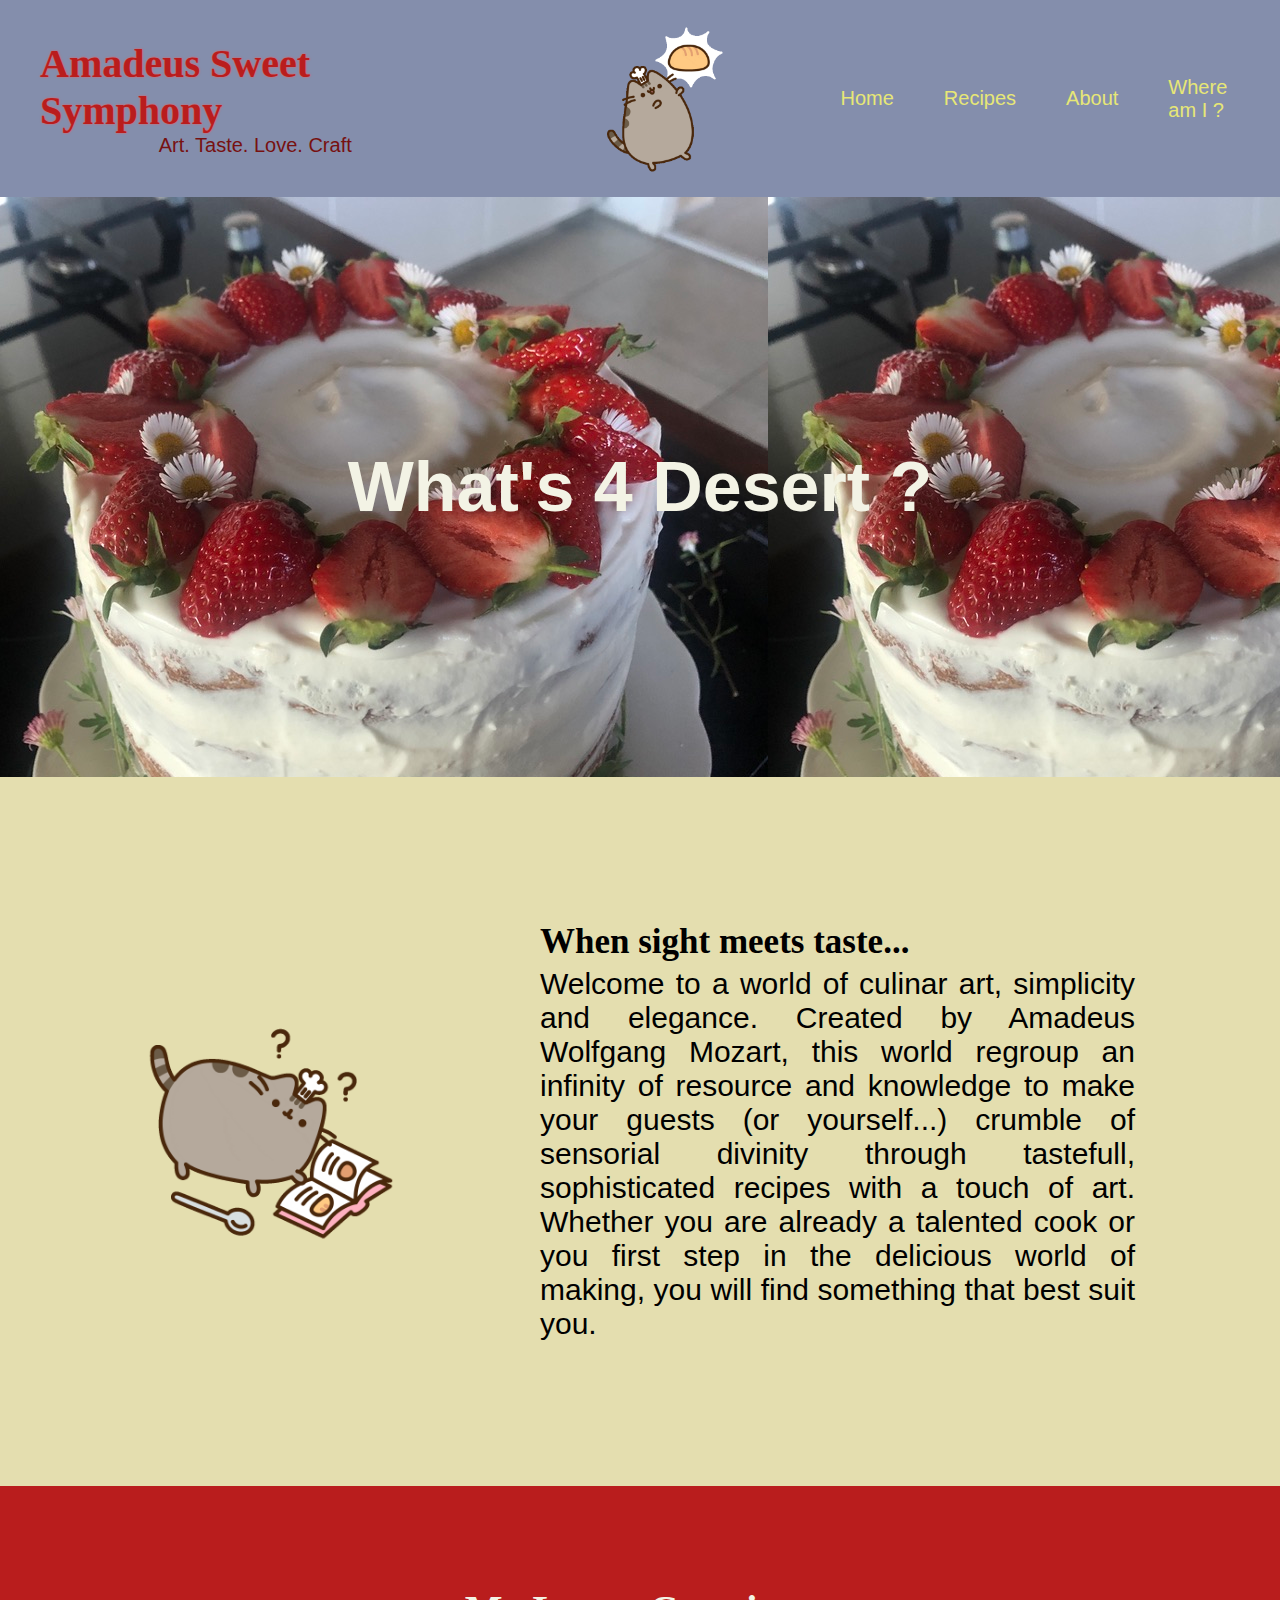
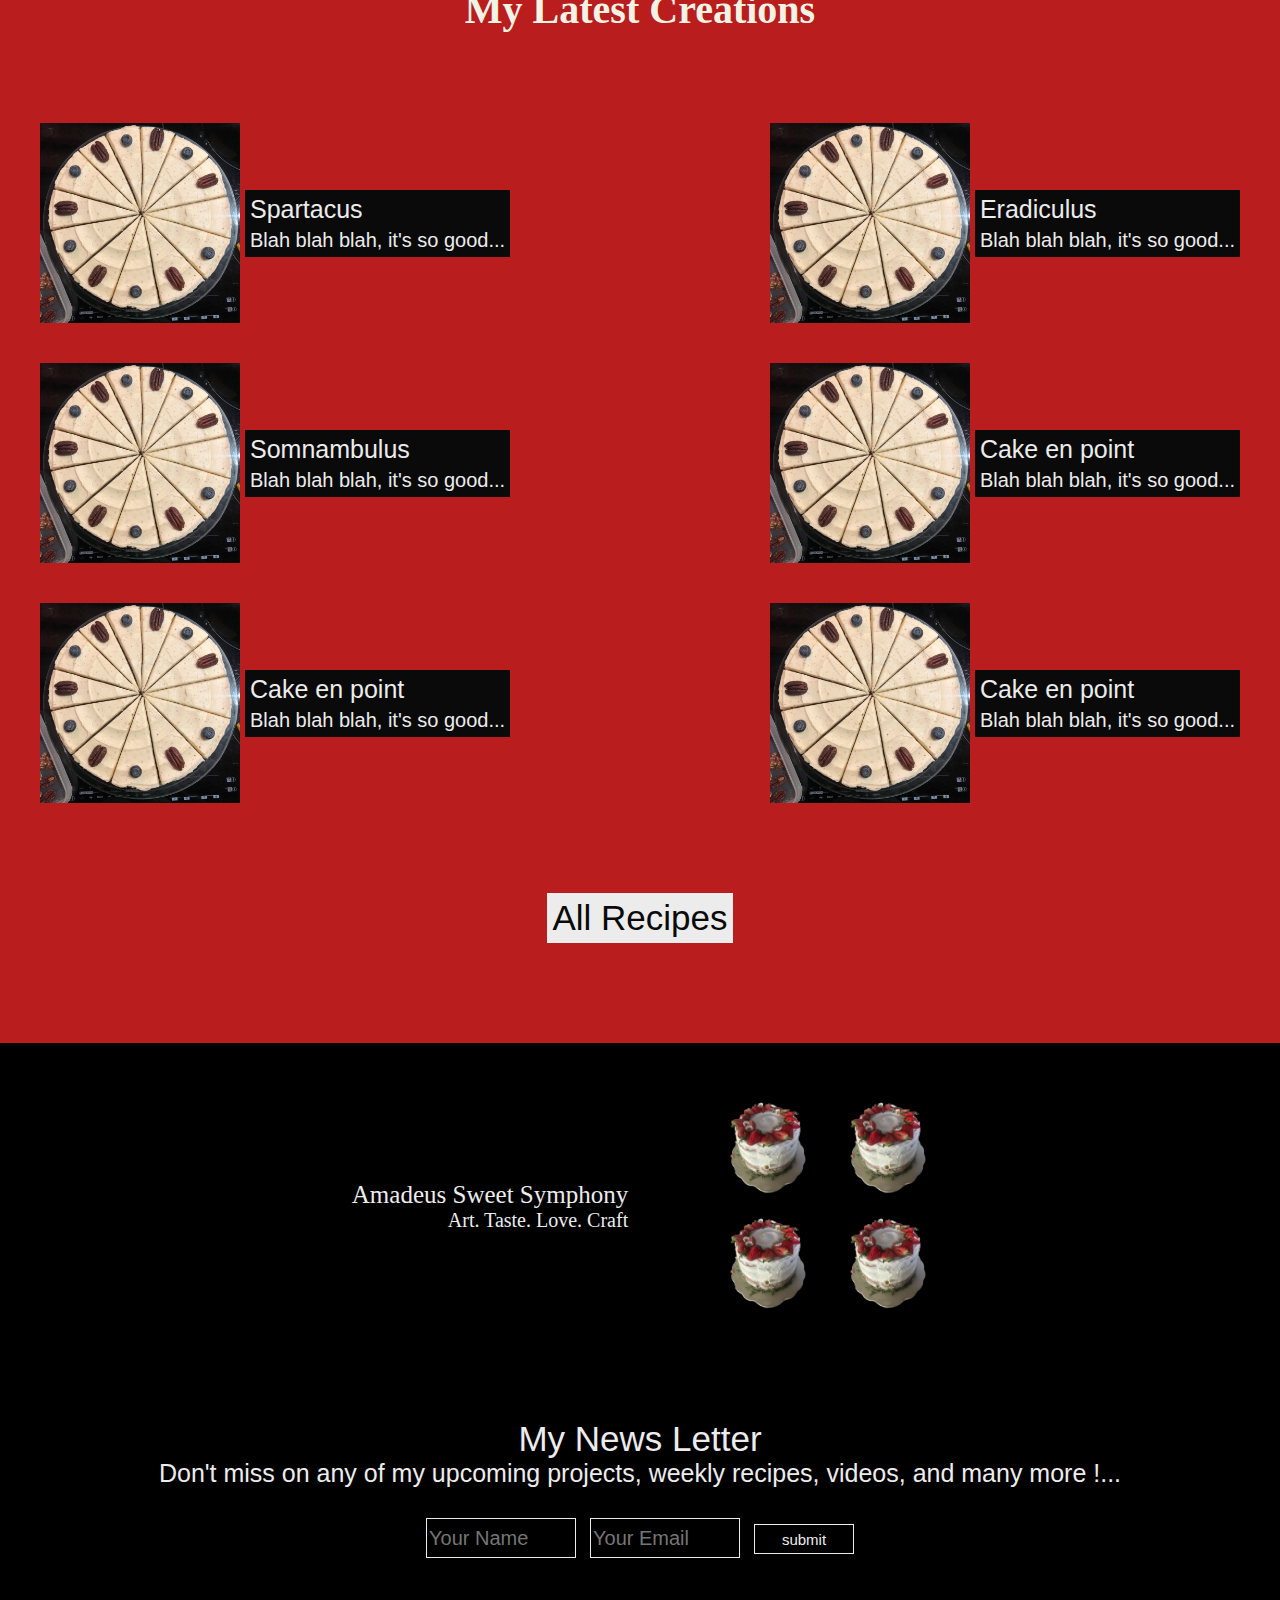
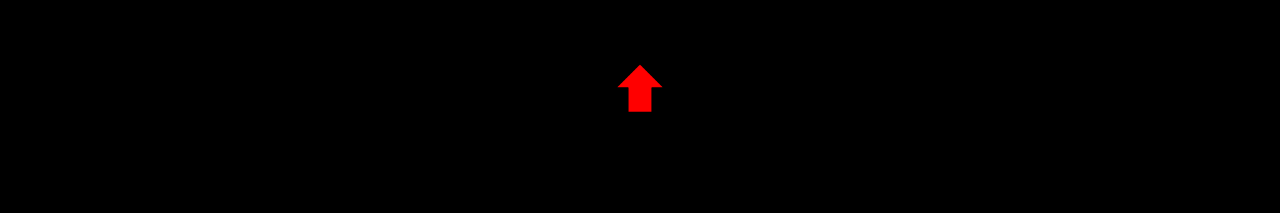
==== commit 4324140c: "Modify all colors from home page, modif text title recipe page" ====
--- a/index.html
+++ b/index.html
@@ -14,6 +14,7 @@
   <div class="name">Amadeus Sweet Symphony</div>
   <div class="soustitre">Art. Taste. Love. Craft</div>
 </div></a>
+<img src="image/bread-cat.gif" class="gif-top">
 
   <ul>
     <li><a href="index.html">Home</a>
@@ -41,7 +42,7 @@
 
 <!-- intro text -->
 <div class="intro-gif">
-  <img src="image/bread-cat.gif" class="gif">
+  <img src="image/book-cat.gif" class="gif">
   <div class="intro">
     <div class="title-intro">When sight meets taste...</div>
     <div class="text-intro">Welcome to a world of culinar art, simplicity and
@@ -52,7 +53,6 @@
   find something that best suit you.
 </div>
   </div>
-  <img src="image/book-cat.gif" class="gif">
 </div>
 
 <!-- latest creation -->
@@ -64,7 +64,7 @@
   <a href="#"><div class="link-recipe">
     <img src="image/carrotcake.jpeg" class="photo-link">
     <div class="title-descri-link">
-      <div class="title-link">Cake en point</div>
+      <div class="title-link">Spartacus</div>
       <div class="descri-link">Blah blah blah, it's so good...</div>
     </div>
   </div></a>
@@ -72,7 +72,7 @@
    <a href="#"><div class="link-recipe">
     <img src="image/carrotcake.jpeg" class="photo-link">
     <div class="title-descri-link">
-      <div class="title-link">Cake en point</div>
+      <div class="title-link">Eradiculus</div>
       <div class="descri-link">Blah blah blah, it's so good...</div>
     </div>
    </div></a>
@@ -80,7 +80,7 @@
    <a href="#"><div class="link-recipe">
     <img src="image/carrotcake.jpeg" class="photo-link">
     <div class="title-descri-link">
-      <div class="title-link">Cake en point</div>
+      <div class="title-link">Somnambulus</div>
       <div class="descri-link">Blah blah blah, it's so good...</div>
     </div>
    </div></a>
@@ -110,7 +110,7 @@
    </div></a>
 </div>
 
-<a href="#"><div class="all-recipe">All Recipes</div></a>
+<a href="recipes/recipe-home.html"><div class="all-recipe">All Recipes</div></a>
 
 
 </div>
--- a/css.css
+++ b/css.css
@@ -14,7 +14,7 @@
 align-items: center;
 gap:100px;
 padding: 20px;
-background-color: black;
+background-color: rgb(132, 142, 172);
 }
 .titros {font-size: 20px;
 display: flex;
@@ -31,6 +31,8 @@
 font-family: Cambria, Cochin, Georgia, Times, 'Times New Roman', serif;
 font-weight: bold;}
 
+.gif-top {width: 150px;}
+
 ul {margin: 0;
 padding: 0;
 display: flex;
@@ -44,42 +46,42 @@
 font-family: 'Gill Sans', 'Gill Sans MT', Calibri, 'Trebuchet MS', sans-serif;}
 
 a {text-decoration: none;
-color: #f3f3e5;}
+color: #e7e776;}
 li a:hover {color: rgb(185, 29, 29);}
 
 .dropdown-recipes {
     display: none;
     position: absolute;
 padding: 15px 10px 0;
-background-color: black}
+background-color: rgb(132, 142, 172)}
 #drop-recipes:hover .dropdown-recipes {display: flex;
 flex-direction: column;
 }
 .drop-elements {margin-bottom: 10px;
 color: #f3f3e5;}
-.drop-elements:hover {color: rgb(200, 188, 247)}
+.drop-elements:hover {color: black}
 
 /* enjoy your meal */
 .enjoy {font-size: 70px;
 font-family: 'Gill Sans', 'Gill Sans MT', Calibri, 'Trebuchet MS', sans-serif;
 margin: 250px 100px;
 text-align: center;
-font-weight: bold;}
+font-weight: bold;
+color: #f3f3e5;}
 
 
 
 /* intro text */
 
-.gif {width: 150px;
-}
-.intro-gif {background-color: black;
-display: flex;
-justify-content: center;
-align-items: center;
-color: black;
-font-family: 'Gill Sans', 'Gill Sans MT', Calibri, 'Trebuchet MS', sans-serif;
-padding: 45px;
-gap: 45px;
+.gif {width: 250px;
+}
+.intro-gif {background-color: rgb(228, 222, 175);
+display: flex;
+justify-content: center;
+align-items: center;
+font-family: 'Gill Sans', 'Gill Sans MT', Calibri, 'Trebuchet MS', sans-serif;
+padding: 145px;
+gap: 145px;
 }
 .intro {display: flex;
 flex-direction: column;
@@ -87,9 +89,7 @@
 align-self: center;
 gap: 5px;
 max-width: 1111px;
-background-color: #f3f3e5;
-padding :40px;
-outline: #f3f3e5 5px dashed;
+color:black;
 }
 .title-intro {font-size: 35px;
 align-self: flex-start;
@@ -101,16 +101,16 @@
 }
 
 /* latest creation */
-.latest-creation {background-color: #f3f3e5;
-display: flex;
-flex-direction: column;
-align-items: center;
-padding: 50px;
-}
-.title-selection {align-self: flex-start;
+.latest-creation {background-color: rgb(185, 29, 29);
+display: flex;
+flex-direction: column;
+align-items: center;
+padding: 100px;
+}
+.title-selection {align-self: center;
 font-size: 40px;
 font-family: Georgia, 'Times New Roman', Times, serif;
-color: black;
+color:#f3f3e5;
 margin-bottom: 50px;
 font-weight: bold;}
 
@@ -120,7 +120,7 @@
 }
 .recipe-selection {display: flex;
     justify-content: space-between;
-background-image: url(image/orange.png);
+/* background-image: url(image/orange.png); */
 background-size: 400px;
 padding: 40px;
 width: 100vw;
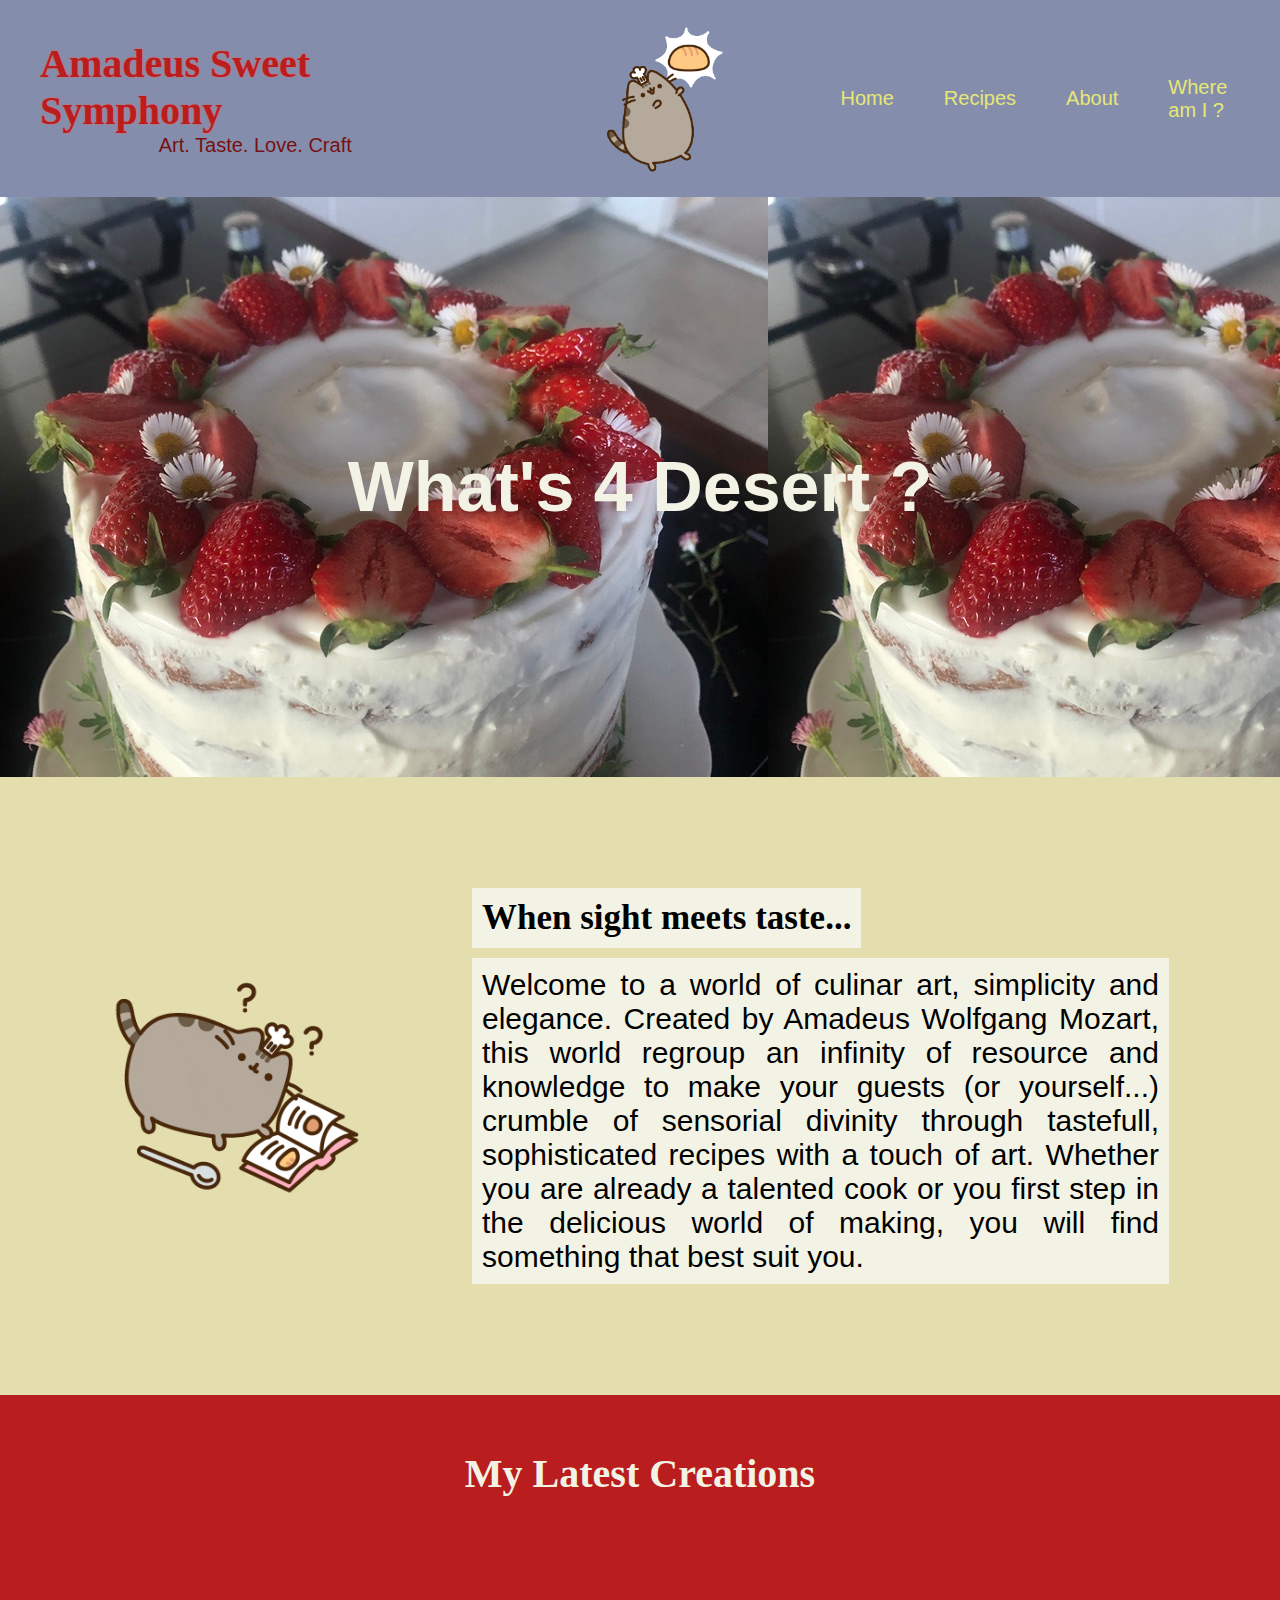
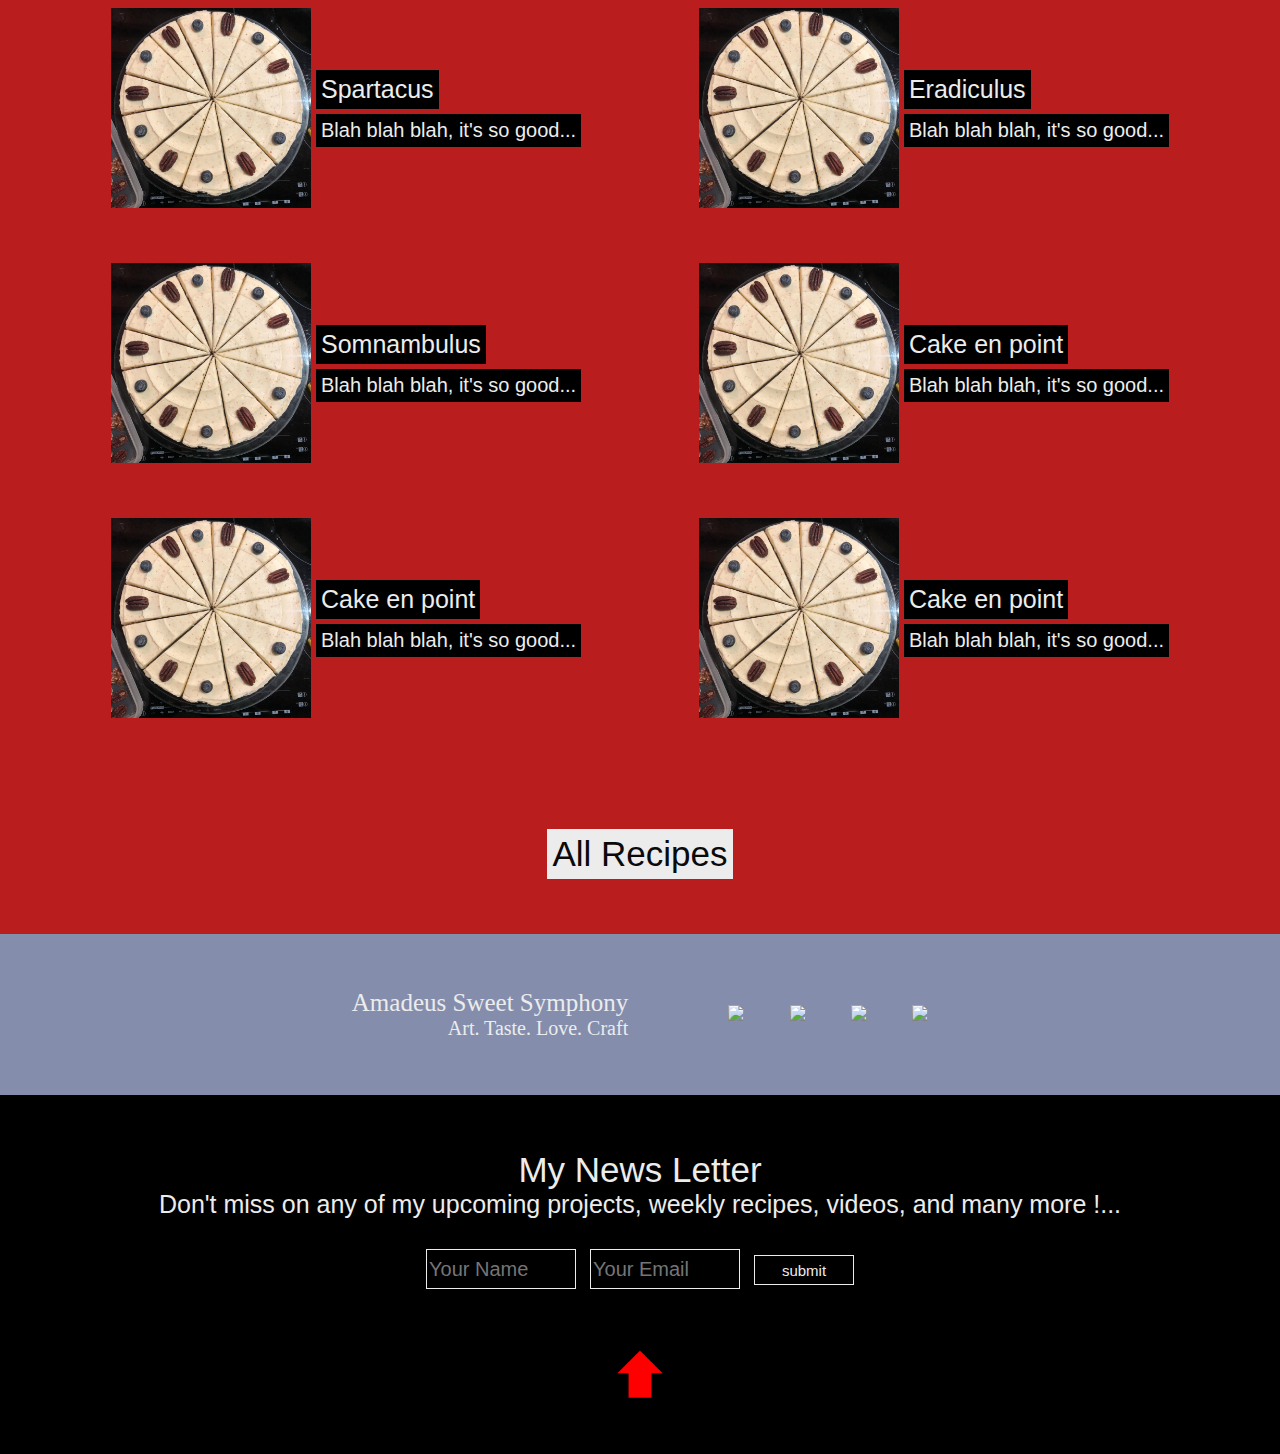
==== commit b4a56bc5: "correct path home path, add icon social media in index" ====
--- a/index.html
+++ b/index.html
@@ -20,7 +20,7 @@
     <li><a href="index.html">Home</a>
     <li id="drop-recipes"><a href="recipes/recipe-home.html">Recipes</a>
       <div class="dropdown-recipes">
-        <a class="drop-elements" href="#">Desert</a>
+        <a class="drop-elements" href="recipes/recipe-section/dessert/hdesertHome.html">Desert</a>
         <a class="drop-elements" href="#">Vegan</a>
         <a class="drop-elements" href="#">Breads and Buns</a>
         <a class="drop-elements" href="#">Specials</a>
@@ -123,10 +123,10 @@
   </div>
 
   <div class="icon-media">
-<a class="pinterset" href="https://www.pinterest.fr/amed3e/" target="_blank"><img src="image/sweetcake.PNG"></a>
-<a class="instagram" href="https://www.instagram.com/amed3e/" target="_blank"><img src="image/sweetcake.PNG"></a>
-<a class="youtube"><img src="image/sweetcake.PNG"></a>
-<a class="patreon"><img src="image/sweetcake.PNG"></a>
+<a class="pinterset" href="https://www.pinterest.fr/amed3e/" target="_blank"><img src="image/logo/pint.png"></a>
+<a class="instagram" href="https://www.instagram.com/amed3e/" target="_blank"><img src="image/logo/insta.png"></a>
+<a class="youtube"><img src="image/logo/youtube.png"></a>
+<a class="patreon"><img src="image/logo/tik.png"></a>
   </div>
 </div>
 
--- a/css.css
+++ b/css.css
@@ -80,24 +80,30 @@
 justify-content: center;
 align-items: center;
 font-family: 'Gill Sans', 'Gill Sans MT', Calibri, 'Trebuchet MS', sans-serif;
-padding: 145px;
-gap: 145px;
+padding: 111px;
+gap: 111px;
 }
 .intro {display: flex;
 flex-direction: column;
 justify-content: center;
 align-self: center;
-gap: 5px;
-max-width: 1111px;
+gap: 10px;
+max-width: 999px;
 color:black;
+/* background-color: #f3f3e5;
+padding: 10px; */
 }
 .title-intro {font-size: 35px;
 align-self: flex-start;
 font-weight: bold;
 font-family: Georgia, 'Times New Roman', Times, serif;
+background-color: #f3f3e5;
+padding:10px;
 }
 .text-intro {font-size: 30px;
 text-align: justify;
+background-color: #f3f3e5;
+padding:10px;
 }
 
 /* latest creation */
@@ -105,13 +111,13 @@
 display: flex;
 flex-direction: column;
 align-items: center;
-padding: 100px;
+padding: 55px;
 }
 .title-selection {align-self: center;
 font-size: 40px;
 font-family: Georgia, 'Times New Roman', Times, serif;
 color:#f3f3e5;
-margin-bottom: 50px;
+margin-bottom: 111px;
 font-weight: bold;}
 
 .photo-link {width: 200px;
@@ -120,12 +126,10 @@
 }
 .recipe-selection {display: flex;
     justify-content: space-between;
-/* background-image: url(image/orange.png); */
-background-size: 400px;
-padding: 40px;
 width: 100vw;
-gap: 40px;
+gap: 55px;
 flex-wrap: wrap;
+padding: 0 111px 0;
 }
 .link-recipe {display: flex;
 justify-content: center;
@@ -135,27 +139,33 @@
 font-size: 20px;
 font-family: 'Gill Sans', 'Gill Sans MT', Calibri, 'Trebuchet MS', sans-serif;
 }
-.title-descri-link {display: block;
-background-color: rgb(10, 10, 10);
+.title-descri-link {display: flex;
+    flex-direction: column;
+}
+.title-link {font-size: 25px;
+margin-bottom: 5px;
+background-color: black;
 padding: 5px;
-}
-.title-link {font-size: 25px;
-margin-bottom: 5px;}
+margin-bottom: 5px;
+align-self: flex-start;}
+.descri-link {background-color: black;
+    padding: 5px;}
 
 .all-recipe {align-self: center;
 font-size: 35px;
 font-family: 'Gill Sans', 'Gill Sans MT', Calibri, 'Trebuchet MS', sans-serif;
-margin-top: 50px;
+margin-top: 111px;
 background-color: rgb(236, 236, 236);
 color: rgb(10, 10, 10);
 padding: 5px;
 }
-.all-recipe:hover {background-color: rgb(200, 188, 247);}
+.all-recipe:hover {background-color: rgb(132, 142, 172);
+color:#e7e776}
 
 /* social media */
-.media {background-color: black;
-color: rgb(236, 236, 236);
-padding: 50px;
+.media {background-color: rgb(132, 142, 172);
+color: rgb(236, 236, 236);
+padding: 55px;
 display: flex;
 justify-content: center;
 align-items: center;
@@ -175,7 +185,7 @@
 width: 200px;
 flex-wrap: wrap;
 justify-content: space-between;
-gap: 5px;
+row-gap: 30px;
 }
 
 /* news letter */
@@ -184,7 +194,7 @@
 flex-direction: column;
 align-items: center;
 color: rgb(236, 236, 236);
-padding: 50px 0;}
+padding: 55px 0;}
 
 .nl-title-descri {text-align: center;
 font-family: 'Gill Sans', 'Gill Sans MT', Calibri, 'Trebuchet MS', sans-serif;
@@ -214,7 +224,7 @@
 }
 
 .red-arrow {background-color: black;
-    padding: 50px 0 100px;
+    padding-bottom: 55px;
 }
 .red-arrow img {width: 50px;
 transform: rotate(180deg);
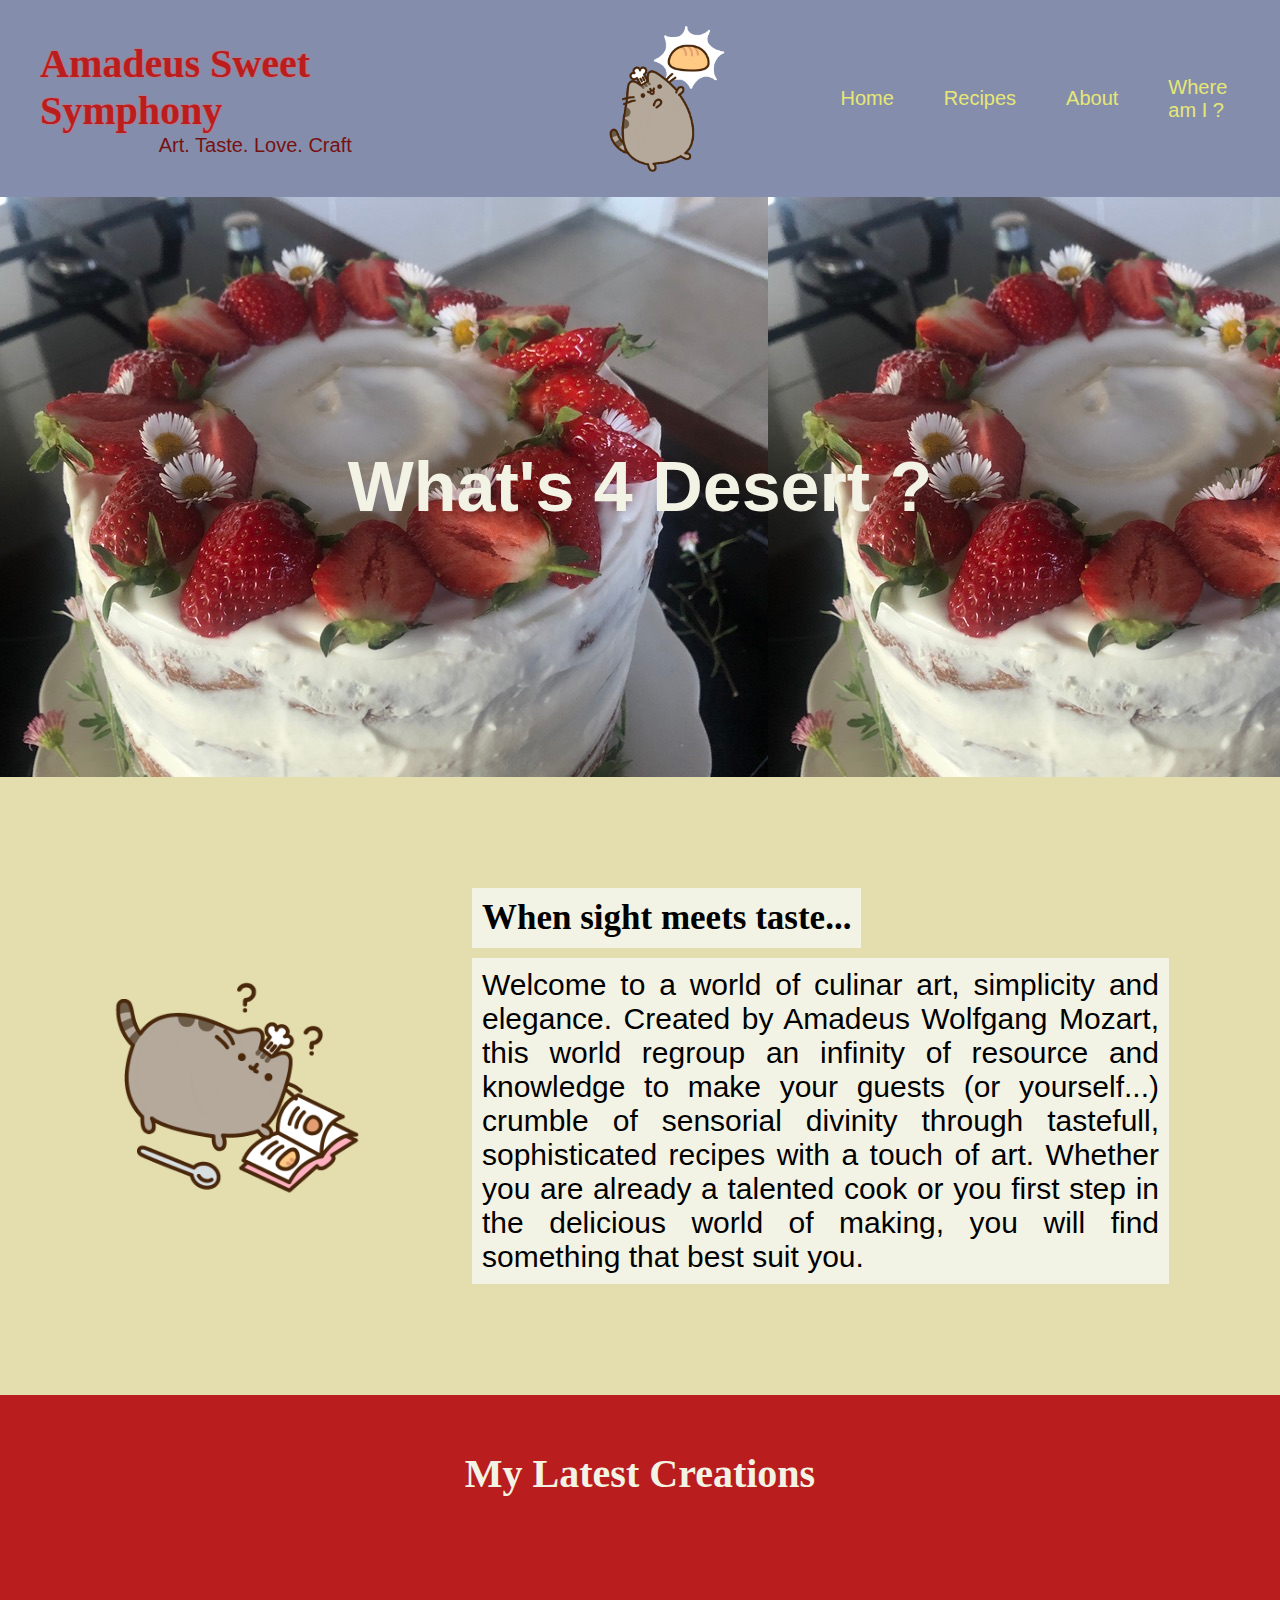
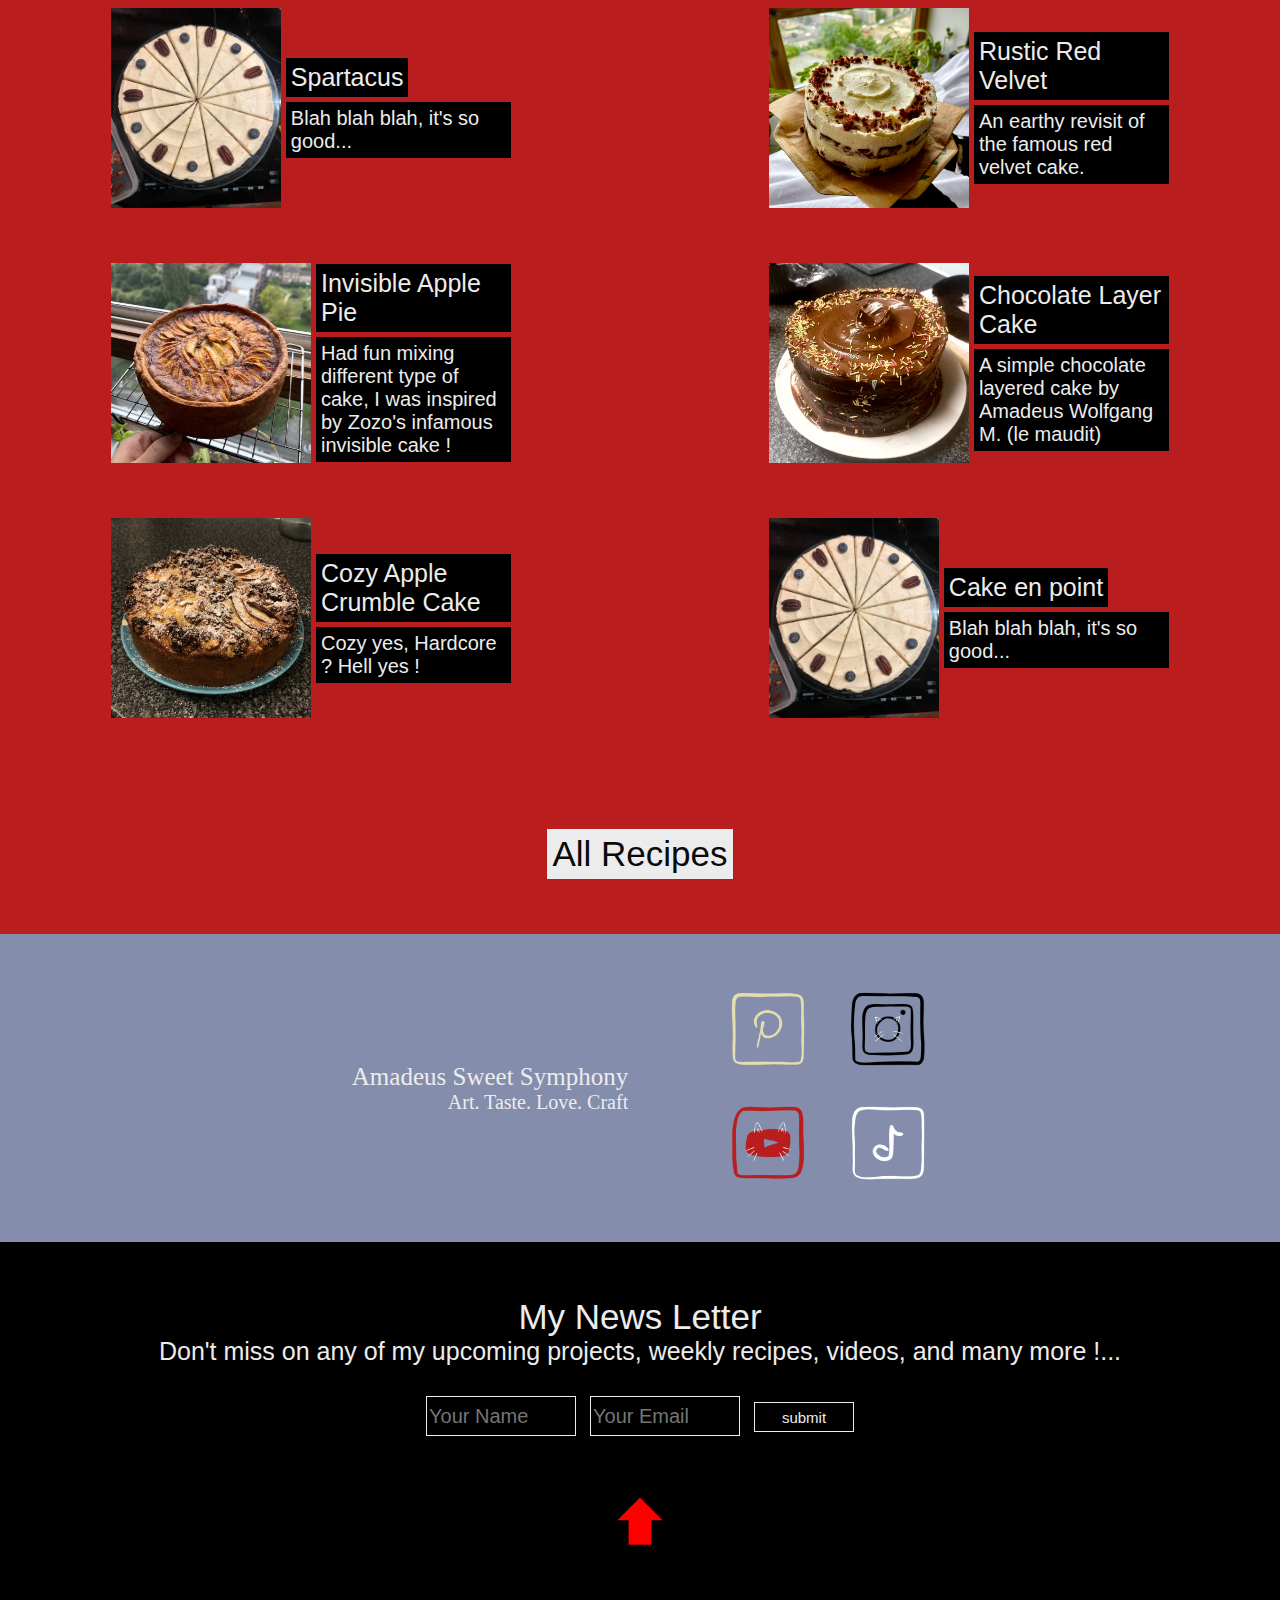
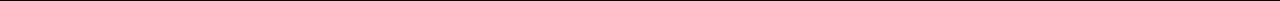
==== commit 3df8406b: "add new pics in index with text, correct path for dessert in hdessert, made all sections for h desse" ====
--- a/index.html
+++ b/index.html
@@ -70,34 +70,38 @@
   </div></a>
 
    <a href="#"><div class="link-recipe">
-    <img src="image/carrotcake.jpeg" class="photo-link">
+    <img src="image/cakeUncut/redVelvet.jpg" class="photo-link">
     <div class="title-descri-link">
-      <div class="title-link">Eradiculus</div>
-      <div class="descri-link">Blah blah blah, it's so good...</div>
+      <div class="title-link">Rustic Red Velvet</div>
+      <div class="descri-link">An earthy revisit of the famous red velvet cake.</div>
     </div>
    </div></a>
 
    <a href="#"><div class="link-recipe">
-    <img src="image/carrotcake.jpeg" class="photo-link">
+    <img src="image/cakeUncut/invisibleApplePie.jpg" class="photo-link">
     <div class="title-descri-link">
-      <div class="title-link">Somnambulus</div>
-      <div class="descri-link">Blah blah blah, it's so good...</div>
+      <div class="title-link">Invisible Apple Pie</div>
+      <div class="descri-link">Had fun mixing different type of cake, I was
+        inspired by Zozo's infamous invisible cake !
+      </div>
     </div>
    </div></a>
 
    <a href="#"><div class="link-recipe">
-    <img src="image/carrotcake.jpeg" class="photo-link">
+    <img src="image/cakeUncut/chocolateLayer.jpg" class="photo-link">
     <div class="title-descri-link">
-      <div class="title-link">Cake en point</div>
-      <div class="descri-link">Blah blah blah, it's so good...</div>
+      <div class="title-link">Chocolate Layer Cake</div>
+      <div class="descri-link">A simple chocolate layered cake by Amadeus Wolfgang M. 
+        (le maudit)
+      </div>
     </div>
    </div></a>
 
    <a href="#"><div class="link-recipe">
-    <img src="image/carrotcake.jpeg" class="photo-link">
+    <img src="image/cakeUncut/appleCake.jpg" class="photo-link">
     <div class="title-descri-link">
-      <div class="title-link">Cake en point</div>
-      <div class="descri-link">Blah blah blah, it's so good...</div>
+      <div class="title-link">Cozy Apple Crumble Cake</div>
+      <div class="descri-link">Cozy yes, Hardcore ? Hell yes !</div>
     </div>
    </div></a>
 
--- a/css.css
+++ b/css.css
@@ -138,6 +138,7 @@
 color: rgb(236, 236, 236);
 font-size: 20px;
 font-family: 'Gill Sans', 'Gill Sans MT', Calibri, 'Trebuchet MS', sans-serif;
+max-width: 400px;
 }
 .title-descri-link {display: flex;
     flex-direction: column;
